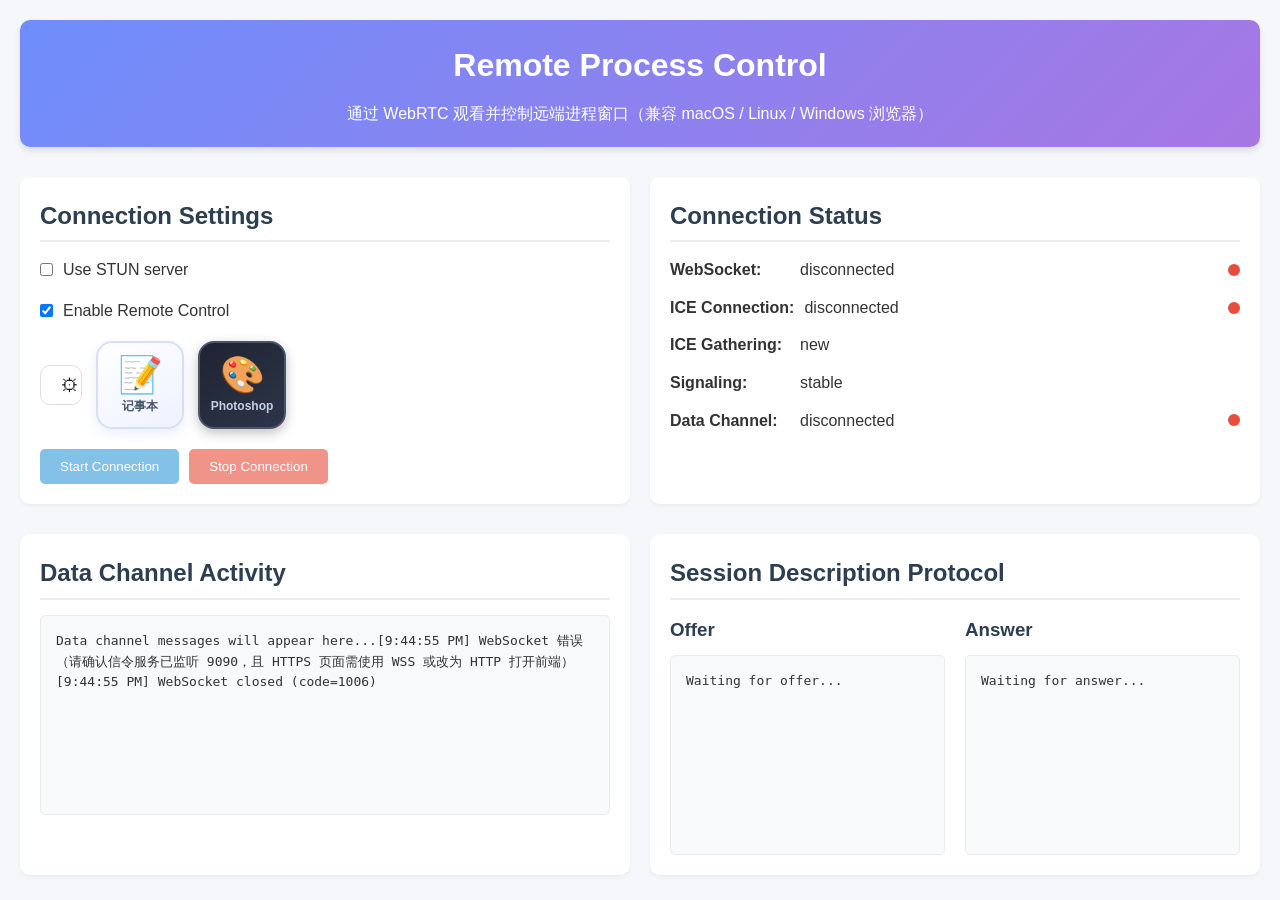
==== frontend/index.html @ 1074e8ba "inition" ====
<!DOCTYPE html>
<html lang="zh-CN">
<head>
    <meta charset="UTF-8">
    <title>Remote Process Control</title>
    <link rel="stylesheet" href="style.css">
	<script src="https://webrtc.github.io/adapter/adapter-latest.js"></script>
</head>
<body>
    <!-- Electron 无边框时左侧窄条可拖动窗口（出画后显示） -->
    <div id="electron-drag-edge" class="electron-drag-edge" aria-hidden="true"></div>
    <div class="container">
        <header>
            <h1>Remote Process Control</h1>
            <p>通过 WebRTC 观看并控制远端进程窗口（兼容 macOS / Linux / Windows 浏览器）</p>
        </header>

        <div class="control-panel">
            <div class="connection-section">
                <h2>Connection Settings</h2>
                <div class="option">
                    <input id="use-stun" type="checkbox"/>
                    <label for="use-stun">Use STUN server</label>
                </div>
                <div class="option">
                    <input id="enable-remote-control" type="checkbox" checked/>
                    <label for="enable-remote-control">Enable Remote Control</label>
                </div>

                <div class="quick-launch-row">
                    <button type="button" id="toggle-exe-details" class="btn-icon" title="展开/收起进程路径与停止策略">⚙</button>
                    <div class="app-launch-tiles">
                        <div id="app-launch-tile-notepad" class="app-launch-tile" role="button" tabindex="0"
                             data-rpc-exe="C:\Windows\System32\notepad.exe"
                             title="双击：使用记事本并进入远程画面（需 WebSocket 已连接）">
                            <span class="tile-icon" aria-hidden="true">📝</span>
                            <span class="tile-label">记事本</span>
                        </div>
                        <div id="app-launch-tile-photoshop" class="app-launch-tile app-launch-tile--photoshop" role="button" tabindex="0"
                             data-rpc-exe="C:\Program Files\Adobe\Adobe Photoshop CC 2019\Photoshop.exe"
                             title="双击：使用 Photoshop 2019 并进入远程画面（远端须已安装该路径）">
                            <span class="tile-icon" aria-hidden="true">🎨</span>
                            <span class="tile-label">Photoshop</span>
                        </div>
                    </div>
                </div>

                <div id="exe-details-panel" class="exe-details-panel" style="display: none;">
                    <div class="option">
                        <label for="exe-path" style="min-width: 120px;">exePath</label>
                        <input id="exe-path" type="text" placeholder="C:\\Windows\\System32\\notepad.exe"/>
                    </div>
                    <div class="option">
                        <label for="stop-policy" style="min-width: 120px;">Stop policy</label>
                        <select id="stop-policy">
                            <option value="close_process" selected>关闭连接并结束进程</option>
                            <option value="keep_process">仅关闭连接，保留进程</option>
                            <option value="auto_close">无人连接 N 秒后自动关闭进程</option>
                        </select>
                    </div>
                    <div class="option" id="idle-seconds-row" style="display:none;">
                        <label for="idle-seconds" style="min-width: 120px;">Idle seconds</label>
                        <input id="idle-seconds" type="text" value="10" placeholder="例如：10"/>
                    </div>
                </div>

                <div class="buttons">
                    <button id="start" class="btn-primary" disabled>Start Connection</button>
                    <button id="stop" class="btn-danger" disabled>Stop Connection</button>
                </div>
            </div>

            <div class="status-section">
                <h2>Connection Status</h2>
                <div class="status-grid">
                    <div class="status-item">
                        <span class="status-label">WebSocket:</span>
                        <span class="status-value" id="websocket-state">Disconnected</span>
                        <span class="status-indicator" id="websocket-indicator"></span>
                    </div>
                    <div class="status-item">
                        <span class="status-label">ICE Connection:</span>
                        <span class="status-value" id="ice-connection-state">disconnected</span>
                        <span class="status-indicator" id="ice-connection-indicator"></span>
                    </div>
                    <div class="status-item">
                        <span class="status-label">ICE Gathering:</span>
                        <span class="status-value" id="ice-gathering-state">new</span>
                    </div>
                    <div class="status-item">
                        <span class="status-label">Signaling:</span>
                        <span class="status-value" id="signaling-state">stable</span>
                    </div>
                    <div class="status-item">
                        <span class="status-label">Data Channel:</span>
                        <span class="status-value" id="data-channel-state">disconnected</span>
                        <span class="status-indicator" id="data-channel-indicator"></span>
                    </div>
                </div>
            </div>
        </div>

        <div class="data-section">
            <div class="data-channel">
                <h2>Data Channel Activity</h2>
                <pre id="data-channel-log">Data channel messages will appear here...</pre>
            </div>

            <div class="sdp-section">
                <h2>Session Description Protocol</h2>
                <div class="sdp-container">
                    <div class="sdp-box">
                        <h3>Offer</h3>
                        <pre id="offer-sdp">Waiting for offer...</pre>
                    </div>
                    <div class="sdp-box">
                        <h3>Answer</h3>
                        <pre id="answer-sdp">Waiting for answer...</pre>
                    </div>
                </div>
            </div>
        </div>
    </div>

    <!-- 应用模式（?rpcWindow=1）：先显示等待文案，出画后由 JS 隐藏 -->
    <div id="rpc-window-wait" class="rpc-window-wait" hidden>
        <p class="rpc-window-wait-title">正在连接远程应用…</p>
        <p class="rpc-window-wait-hint">请确认信令服务已启动，且本机可访问 WebSocket 地址（可用 URL 参数 <code>signaling=</code> 指定）。无视频流或信令断开时窗口将自动关闭；可按 <kbd>Esc</kbd> 退出（Electron）。</p>
    </div>

    <!-- 与 RTCPeerConnection 同文档；画面按远端窗口分辨率居中显示（四周黑边），双击黑边可浏览器全屏 -->
    <div id="video-stage" class="video-stage" hidden>
        <video id="rpc-main-video" muted playsinline autoplay tabindex="0"></video>
        <div class="video-stage-hud" id="video-stage-hud">
            <span id="rpc-video-size">0 x 0</span>
            <span id="rpc-cursor-pos">0, 0</span>
            <span id="rpc-latency-hud" class="rpc-latency-hud" title="端到端与 WebRTC 统计（详见控制台 [latency] 日志）">延时: —</span>
            <span class="video-stage-hint">点击画面后可键盘控制；双击黑边全屏</span>
            <button type="button" id="video-stage-close" class="video-stage-btn">退出画面</button>
        </div>
    </div>

    <!-- 单文件 client.js：支持 file:// 双击打开；Chrome 禁止从 file 加载 ES Module 多文件 -->
    <script src="./client.js" defer></script>
</body>
</html>
---- frontend/style.css ----
* {
    box-sizing: border-box;
    margin: 0;
    padding: 0;
}

body {
    font-family: 'Segoe UI', Tahoma, Geneva, Verdana, sans-serif;
    line-height: 1.6;
    color: #333;
    background-color: #f5f7fa;
    padding: 20px;
}

.container {
    max-width: 1300px;
    margin: 0 auto;
}

header {
    text-align: center;
    margin-bottom: 30px;
    padding: 20px;
    background: linear-gradient(135deg, #6e8efb, #a777e3);
    color: white;
    border-radius: 10px;
    box-shadow: 0 4px 6px rgba(0, 0, 0, 0.1);
}

header h1 {
    margin-bottom: 10px;
}

.control-panel {
    display: flex;
    flex-wrap: wrap;
    gap: 20px;
    margin-bottom: 30px;
}

.connection-section, .status-section {
    flex: 1;
    min-width: 300px;
    padding: 20px;
    background-color: white;
    border-radius: 10px;
    box-shadow: 0 2px 4px rgba(0, 0, 0, 0.05);
}

.connection-section h2, .status-section h2 {
    margin-bottom: 15px;
    color: #2c3e50;
    border-bottom: 2px solid #eee;
    padding-bottom: 5px;
}

.option {
    display: flex;
    align-items: center;
    margin-bottom: 15px;
    gap: 10px;
}

.option input[type="checkbox"] {
    margin-right: 0;
}

.option label {
    font-weight: 500;
}

.option input[type="text"] {
    flex: 1;
    min-width: 200px;
    padding: 8px 10px;
    border: 1px solid #e0e0e0;
    border-radius: 6px;
    outline: none;
}

.option select {
    flex: 1;
    min-width: 200px;
    padding: 8px 10px;
    border: 1px solid #e0e0e0;
    border-radius: 6px;
    outline: none;
    background: #fff;
}

.option select:focus {
    border-color: #6e8efb;
    box-shadow: 0 0 0 3px rgba(110, 142, 251, 0.15);
}

.option input[type="text"]:focus {
    border-color: #6e8efb;
    box-shadow: 0 0 0 3px rgba(110, 142, 251, 0.15);
}

.quick-launch-row {
    display: flex;
    align-items: center;
    gap: 14px;
    margin: 18px 0 12px;
    flex-wrap: wrap;
}

.app-launch-tiles {
    display: flex;
    flex-wrap: wrap;
    align-items: center;
    gap: 14px;
}

.btn-icon {
    width: 40px;
    height: 40px;
    border-radius: 10px;
    border: 1px solid #e0e0e0;
    background: #fff;
    cursor: pointer;
    font-size: 18px;
    line-height: 1;
    transition: background 0.2s, box-shadow 0.2s;
}

.btn-icon:hover {
    background: #f0f4ff;
    box-shadow: 0 2px 8px rgba(110, 142, 251, 0.2);
    transform: none;
}

.app-launch-tile {
    display: flex;
    flex-direction: column;
    align-items: center;
    justify-content: center;
    width: 88px;
    height: 88px;
    border-radius: 16px;
    background: linear-gradient(145deg, #ffffff, #eef2ff);
    border: 2px solid #d8def5;
    cursor: pointer;
    user-select: none;
    transition: transform 0.15s ease, box-shadow 0.15s ease;
    box-shadow: 0 4px 12px rgba(110, 142, 251, 0.15);
}

.app-launch-tile:hover {
    transform: translateY(-2px);
    box-shadow: 0 6px 16px rgba(110, 142, 251, 0.25);
}

.app-launch-tile:active {
    transform: translateY(0);
}

.app-launch-tile .tile-icon {
    font-size: 36px;
    line-height: 1;
    margin-bottom: 6px;
}

.app-launch-tile .tile-label {
    font-size: 12px;
    font-weight: 600;
    color: #4a5568;
    text-align: center;
    line-height: 1.2;
    max-width: 84px;
}

.app-launch-tile--photoshop {
    background: linear-gradient(145deg, #1e2433, #2d3548);
    border-color: #4a5568;
    box-shadow: 0 4px 12px rgba(0, 0, 0, 0.25);
}

.app-launch-tile--photoshop:hover {
    box-shadow: 0 6px 16px rgba(45, 112, 200, 0.35);
}

.app-launch-tile--photoshop .tile-label {
    color: #c5d0e6;
}

.exe-details-panel {
    margin-bottom: 8px;
    padding: 12px;
    background: #f8f9fc;
    border-radius: 10px;
    border: 1px solid #e8ebf2;
}

.buttons {
    display: flex;
    gap: 10px;
    margin-top: 20px;
}

button {
    padding: 10px 20px;
    border: none;
    border-radius: 5px;
    cursor: pointer;
    font-weight: 500;
    transition: all 0.2s ease;
}

button:hover {
    transform: translateY(-2px);
    box-shadow: 0 2px 5px rgba(0, 0, 0, 0.1);
}

button:disabled {
    opacity: 0.6;
    cursor: not-allowed;
    transform: none;
    box-shadow: none;
}

.btn-primary {
    background-color: #3498db;
    color: white;
}

.btn-danger {
    background-color: #e74c3c;
    color: white;
}

.status-grid {
    display: flex;
    flex-direction: column;
    gap: 12px;
}

.status-item {
    display: flex;
    align-items: center;
    gap: 10px;
}

.status-label {
    font-weight: 600;
    min-width: 120px;
}

.status-value {
    flex: 1;
}

.status-indicator {
    width: 12px;
    height: 12px;
    border-radius: 50%;
    background-color: #e74c3c;
}

.status-indicator.active {
    background-color: #2ecc71;
}

.data-section {
    display: flex;
    flex-wrap: wrap;
    gap: 20px;
}

.data-channel, .sdp-section {
    flex: 1;
    min-width: 300px;
    background-color: white;
    padding: 20px;
    border-radius: 10px;
    box-shadow: 0 2px 4px rgba(0, 0, 0, 0.05);
}

.data-channel h2, .sdp-section h2 {
    margin-bottom: 15px;
    color: #2c3e50;
    border-bottom: 2px solid #eee;
    padding-bottom: 5px;
}

#data-channel-log {
    height: 200px;
    overflow: auto;
    background-color: #f8f9fa;
    padding: 15px;
    border-radius: 5px;
    border: 1px solid #e9ecef;
    font-family: 'Consolas', 'Monaco', monospace;
    font-size: 13px;
    white-space: pre-wrap;
}

.sdp-container {
    display: flex;
    flex-wrap: wrap;
    gap: 20px;
}

.sdp-box {
    flex: 1;
    min-width: 250px;
}

.sdp-box h3 {
    margin-bottom: 10px;
    color: #2c3e50;
}

.sdp-box pre {
    height: 200px;
    overflow: auto;
    background-color: #f8f9fa;
    padding: 15px;
    border-radius: 5px;
    border: 1px solid #e9ecef;
    font-family: 'Consolas', 'Monaco', monospace;
    font-size: 13px;
    white-space: pre-wrap;
}

/* 远程画面：同文档内覆盖层；视频按远端分辨率居中显示，四周黑边（尺寸由 JS 按 videoWidth/Height 计算） */
.video-stage {
    position: fixed;
    inset: 0;
    z-index: 2147483646;
    background: #000;
    display: flex;
    flex-direction: column;
    align-items: center;
    justify-content: center;
    padding: 12px 16px;
    box-sizing: border-box;
}

.video-stage[hidden] {
    display: none !important;
}

.video-stage video#rpc-main-video {
    flex: 0 0 auto;
    width: auto;
    height: auto;
    max-width: calc(100vw - 32px);
    max-height: calc(100vh - 120px);
    object-fit: contain;
    cursor: auto;
    background: #000;
    image-rendering: auto;
}

.video-stage:fullscreen video#rpc-main-video,
.video-stage:-webkit-full-screen video#rpc-main-video {
    max-width: 100vw;
    max-height: calc(100vh - 56px);
}

.video-stage-hud {
    flex-shrink: 0;
    display: flex;
    flex-wrap: wrap;
    align-items: center;
    justify-content: center;
    gap: 10px 16px;
    width: auto;
    max-width: calc(100vw - 24px);
    padding: 8px 12px;
    font-size: 12px;
    color: #aaa;
    background: rgba(0, 0, 0, 0.75);
    /* 让点击穿透到底层/舞台，避免挡在视频前的条吃掉鼠标；仅按钮可点 */
    pointer-events: none;
}

.video-stage-hud .rpc-latency-hud {
    font-family: ui-monospace, Consolas, monospace;
    font-size: 11px;
    color: #9cf;
    max-width: min(96vw, 720px);
    white-space: nowrap;
    overflow: hidden;
    text-overflow: ellipsis;
}

.video-stage-hud .video-stage-btn {
    pointer-events: auto;
}

.video-stage:fullscreen .video-stage-hud,
.video-stage:-webkit-full-screen .video-stage-hud {
    position: absolute;
    bottom: 0;
    left: 0;
    right: 0;
    opacity: 0;
    transition: opacity 0.2s ease;
}

.video-stage:fullscreen:hover .video-stage-hud,
.video-stage:-webkit-full-screen:hover .video-stage-hud {
    opacity: 1;
}

.video-stage-hint {
    opacity: 0.85;
}

.video-stage-btn {
    padding: 6px 14px;
    border: none;
    border-radius: 6px;
    background: #3b5bdb;
    color: #fff;
    cursor: pointer;
    font-size: 12px;
}

.video-stage-btn:hover {
    background: #5c7cfa;
}

@media (max-width: 768px) {
    .control-panel, .sdp-container {
        flex-direction: column;
    }
    
}

/* ========== 独立窗口 / 应用模式（?rpcWindow=1 或 Electron 外壳） ========== */
html.rpc-window-mode,
html.rpc-window-mode body {
    margin: 0;
    padding: 0;
    width: 100%;
    height: 100%;
    min-height: 100vh;
    background: #000;
    overflow: hidden;
}

html.rpc-window-mode .container {
    display: none !important;
}

html.rpc-window-mode body {
    padding: 0;
}

.rpc-window-wait {
    position: fixed;
    inset: 0;
    z-index: 2147483647;
    display: flex;
    flex-direction: column;
    align-items: center;
    justify-content: center;
    gap: 12px;
    padding: 24px;
    background: #111;
    color: #ccc;
    text-align: center;
    font-size: 14px;
}

.rpc-window-wait[hidden] {
    display: none !important;
}

.rpc-window-wait-title {
    font-size: 18px;
    color: #fff;
    margin: 0;
}

.rpc-window-wait-hint {
    max-width: 420px;
    margin: 0;
    opacity: 0.85;
    line-height: 1.5;
}

.rpc-window-wait-hint code {
    font-size: 12px;
    color: #9cf;
}

/* 应用模式：整窗仅视频，底部 HUD（含退出）全部隐藏 */
html.rpc-window-mode .video-stage video#rpc-main-video {
    max-width: 100vw;
    max-height: 100vh;
}

html.rpc-window-mode .video-stage-hud {
    display: none !important;
}

/* ========== Electron：紧凑启动（仅记事本磁贴）+ 无边框拖动 ========== */
.electron-drag-edge {
    display: none;
}

html.electron-frameless.electron-video-active .electron-drag-edge {
    display: block;
    position: fixed;
    left: 0;
    top: 0;
    bottom: 0;
    width: 12px;
    z-index: 2147483640;
    -webkit-app-region: drag;
    background: transparent;
}

html.electron-compact-launcher body {
    margin: 0;
    padding: 0;
    background: #1a1a1a;
}

html.electron-compact-launcher .container {
    max-width: none;
    margin: 0;
    padding: 24px;
    min-height: 100vh;
    display: flex;
    align-items: center;
    justify-content: center;
    box-sizing: border-box;
    -webkit-app-region: drag;
}

html.electron-compact-launcher .container > header,
html.electron-compact-launcher .status-section,
html.electron-compact-launcher .data-section,
html.electron-compact-launcher .connection-section > h2,
html.electron-compact-launcher .connection-section > .option,
html.electron-compact-launcher .exe-details-panel,
html.electron-compact-launcher .buttons {
    display: none !important;
}

html.electron-compact-launcher #toggle-exe-details {
    display: none !important;
}

html.electron-compact-launcher .quick-launch-row {
    justify-content: center;
}

html.electron-compact-launcher .control-panel {
    margin: 0;
    width: 100%;
    max-width: 420px;
    justify-content: center;
}

html.electron-compact-launcher .connection-section {
    background: transparent;
    box-shadow: none;
    padding: 24px;
}

html.electron-compact-launcher .app-launch-tile,
html.electron-compact-launcher .btn-icon {
    -webkit-app-region: no-drag;
}
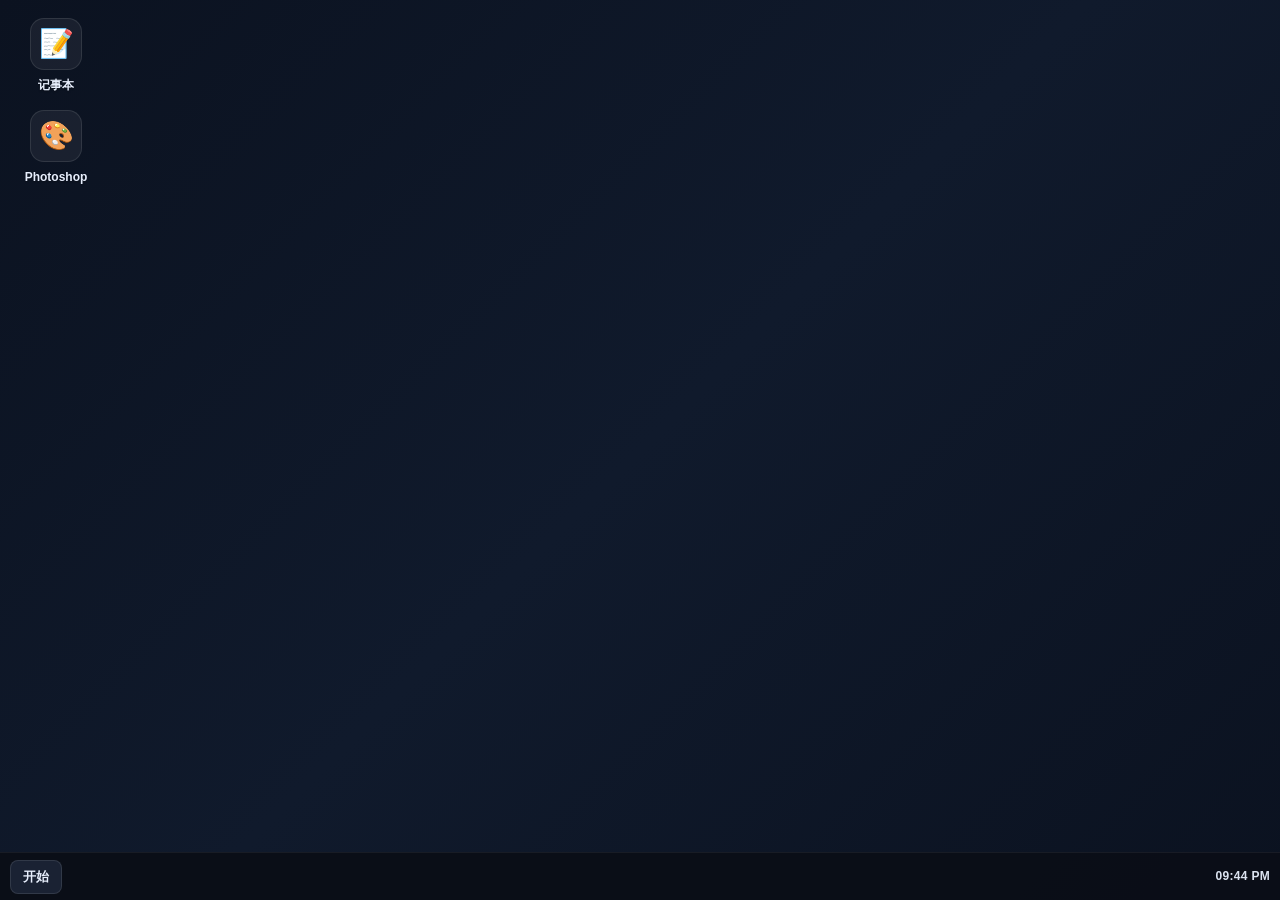
==== commit 07500a09: "整理相关代码，删除冗余 整理相关代码，删除冗余" ====
--- a/frontend/index.html
+++ b/frontend/index.html
@@ -4,7 +4,7 @@
     <meta charset="UTF-8">
     <title>Remote Process Control</title>
     <link rel="stylesheet" href="style.css">
-	<script src="https://webrtc.github.io/adapter/adapter-latest.js"></script>
+    <!-- adapter.js 外链在部分网络环境会失败（ERR_EMPTY_RESPONSE），先禁用以避免影响主流程 -->
 </head>
 <body>
     <!-- Electron 无边框时左侧窄条可拖动窗口（出画后显示） -->
@@ -96,6 +96,10 @@
                         <span class="status-value" id="data-channel-state">disconnected</span>
                         <span class="status-indicator" id="data-channel-indicator"></span>
                     </div>
+                    <div class="status-item">
+                        <span class="status-label">Capture Health:</span>
+                        <span class="status-value" id="capture-health-state">waiting...</span>
+                    </div>
                 </div>
             </div>
         </div>
@@ -140,7 +144,13 @@
         </div>
     </div>
 
-    <!-- 单文件 client.js：支持 file:// 双击打开；Chrome 禁止从 file 加载 ES Module 多文件 -->
+    <!-- Desktop Container：使用普通 script，支持 file:// -->
+    <script src="./desktopMode.js" defer></script>
+    <!-- client.js：支持 file:// 双击打开 -->
     <script src="./client.js" defer></script>
+    <!-- 拆分后的三层入口（pass-through，会从 client.js 的内部导出绑定） -->
+    <script src="./uiLayer.js" defer></script>
+    <script src="./webrtcLayer.js" defer></script>
+    <script src="./signalingLayer.js" defer></script>
 </body>
 </html>
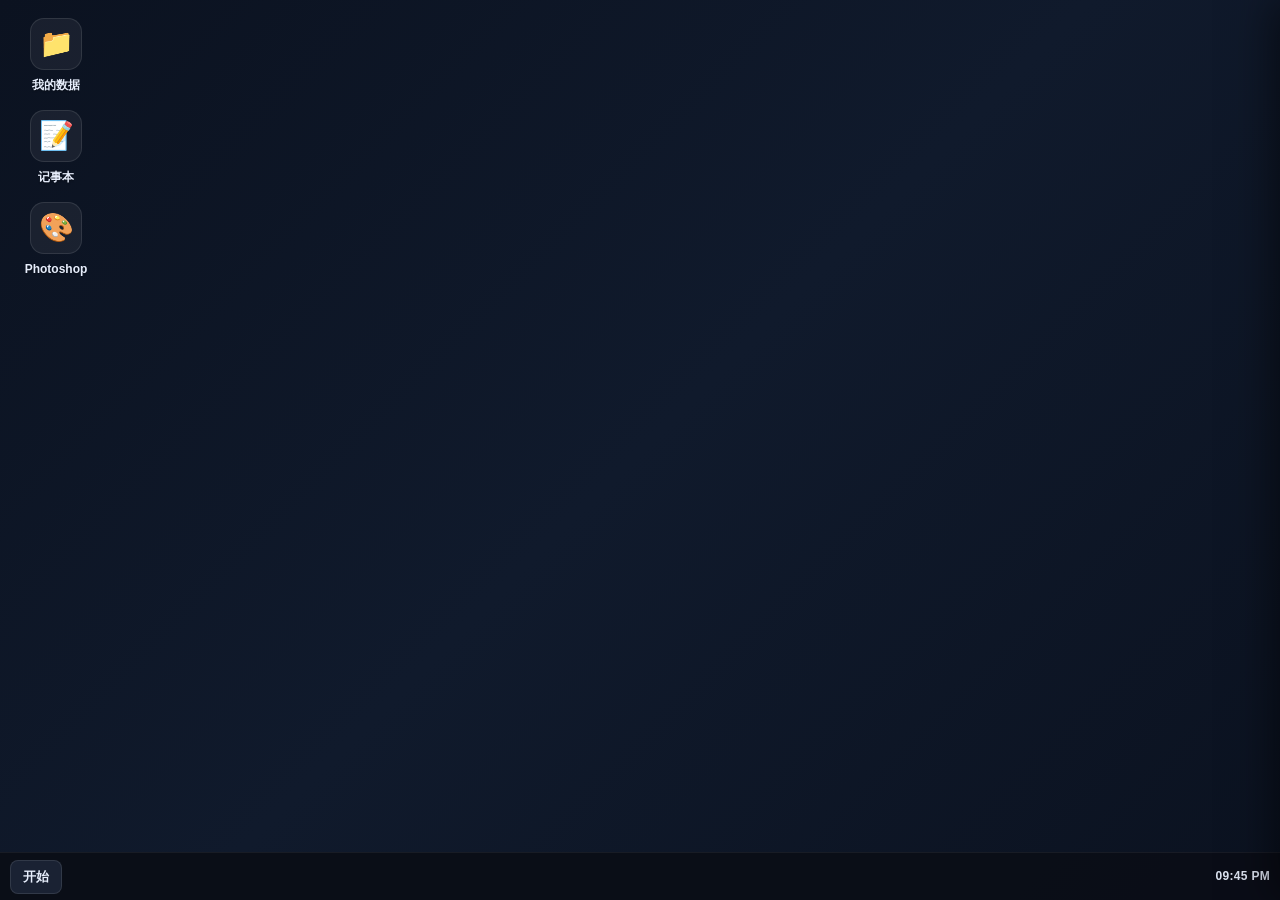
==== commit c281d177: "整理 后面版本基于此版本" ====
--- a/frontend/index.html
+++ b/frontend/index.html
@@ -129,7 +129,7 @@
     <!-- 应用模式（?rpcWindow=1）：先显示等待文案，出画后由 JS 隐藏 -->
     <div id="rpc-window-wait" class="rpc-window-wait" hidden>
         <p class="rpc-window-wait-title">正在连接远程应用…</p>
-        <p class="rpc-window-wait-hint">请确认信令服务已启动，且本机可访问 WebSocket 地址（可用 URL 参数 <code>signaling=</code> 指定）。无视频流或信令断开时窗口将自动关闭；可按 <kbd>Esc</kbd> 退出（Electron）。</p>
+        <p class="rpc-window-wait-hint">请确认信令服务已启动；用 <code>http(s)</code> 打开页面时会再读取 <code>signaling_config.json</code> 覆盖 <code>signaling_config.js</code>；<code>file://</code> 仅支持编辑 <code>signaling_config.js</code>。也可用 <code>?signaling=</code> 覆盖。无视频流或信令断开时窗口将自动关闭；可按 <kbd>Esc</kbd> 退出（Electron）。</p>
     </div>
 
     <!-- 与 RTCPeerConnection 同文档；画面按远端窗口分辨率居中显示（四周黑边），双击黑边可浏览器全屏 -->
@@ -144,11 +144,17 @@
         </div>
     </div>
 
+    <!-- 信令配置：signaling_config.js 须先于 rpc_config.js（file:// 禁止读 JSON） -->
+    <script src="./signaling_config.js"></script>
+    <script src="./rpc_config.js"></script>
+    <script src="./rpc_random_id.js"></script>
+    <!-- 桌面：启动进程管理（须先于 desktopMode） -->
+    <script src="./desktop_process_manager.js" defer></script>
     <!-- Desktop Container：使用普通 script，支持 file:// -->
     <script src="./desktopMode.js" defer></script>
-    <!-- client.js：支持 file:// 双击打开 -->
+    <!-- client.js：须在 ui/webrtc/signaling 之后执行 -->
     <script src="./client.js" defer></script>
-    <!-- 拆分后的三层入口（pass-through，会从 client.js 的内部导出绑定） -->
+    <!-- UI / WebRTC / 信令（须在 client 之前加载完毕，由 DOMContentLoaded 后启动） -->
     <script src="./uiLayer.js" defer></script>
     <script src="./webrtcLayer.js" defer></script>
     <script src="./signalingLayer.js" defer></script>
--- a/frontend/style.css
+++ b/frontend/style.css
@@ -491,12 +491,23 @@
 
 /* 应用模式：整窗仅视频，底部 HUD（含退出）全部隐藏 */
 html.rpc-window-mode .video-stage video#rpc-main-video {
-    max-width: 100vw;
-    max-height: 100vh;
+    width: 100%;
+    height: 100%;
+    max-width: none;
+    max-height: none;
+    object-fit: contain;
+    background: #000;
 }
 
 html.rpc-window-mode .video-stage-hud {
     display: none !important;
+}
+
+html.rpc-window-mode .video-stage {
+    padding: 0;
+    align-items: stretch;
+    justify-content: center;
+    background: #000;
 }
 
 /* ========== Electron：紧凑启动（仅记事本磁贴）+ 无边框拖动 ========== */
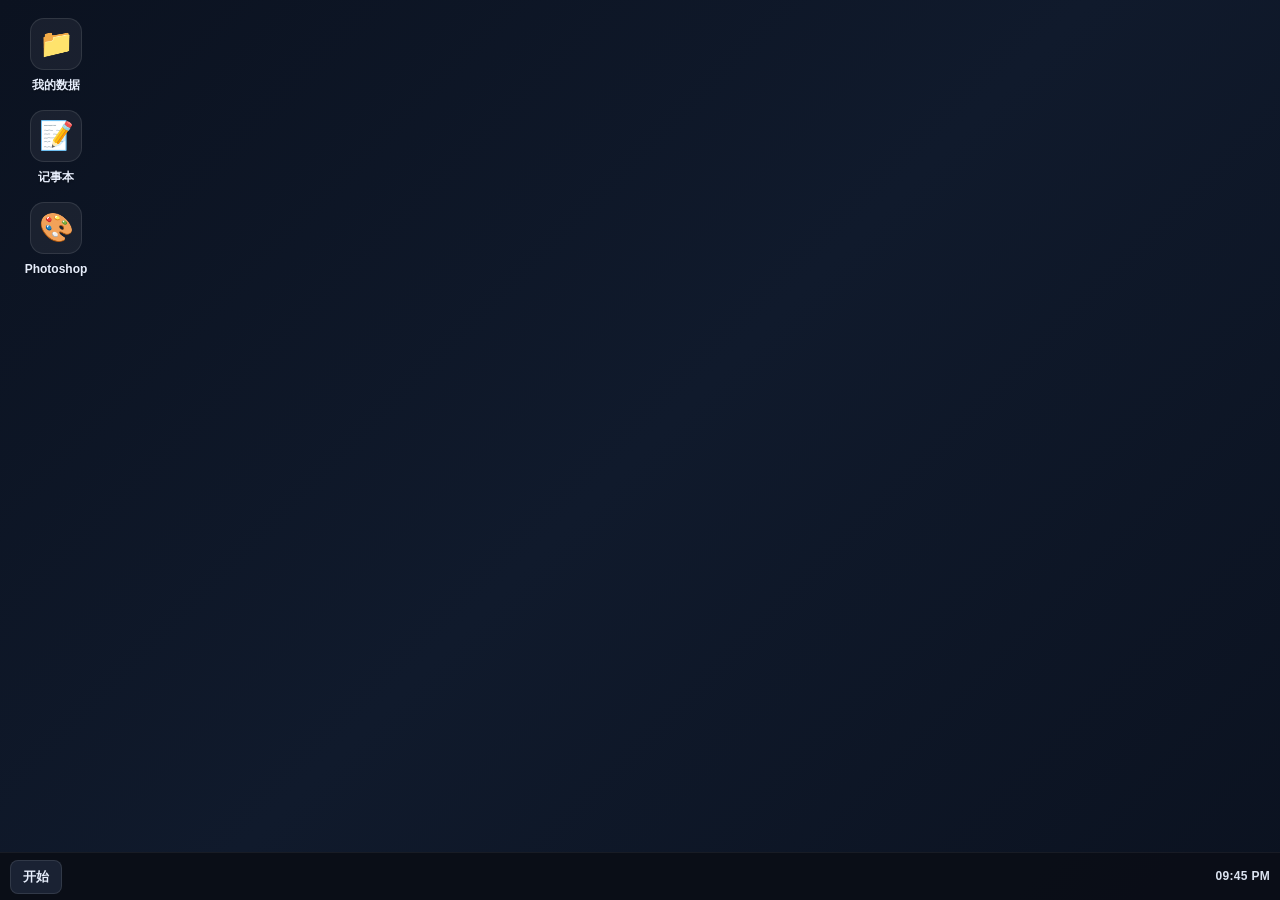
==== commit c23fcd68: "Revert "整理" This reverts commit c281d177f408b9bf5986913f6bb9da32bbc9d463." ====
--- a/frontend/index.html
+++ b/frontend/index.html
@@ -129,7 +129,7 @@
     <!-- 应用模式（?rpcWindow=1）：先显示等待文案，出画后由 JS 隐藏 -->
     <div id="rpc-window-wait" class="rpc-window-wait" hidden>
         <p class="rpc-window-wait-title">正在连接远程应用…</p>
-        <p class="rpc-window-wait-hint">请确认信令服务已启动；用 <code>http(s)</code> 打开页面时会再读取 <code>signaling_config.json</code> 覆盖 <code>signaling_config.js</code>；<code>file://</code> 仅支持编辑 <code>signaling_config.js</code>。也可用 <code>?signaling=</code> 覆盖。无视频流或信令断开时窗口将自动关闭；可按 <kbd>Esc</kbd> 退出（Electron）。</p>
+        <p class="rpc-window-wait-hint">请确认信令服务已启动，且本机可访问 WebSocket 地址（可用 URL 参数 <code>signaling=</code> 指定）。无视频流或信令断开时窗口将自动关闭；可按 <kbd>Esc</kbd> 退出（Electron）。</p>
     </div>
 
     <!-- 与 RTCPeerConnection 同文档；画面按远端窗口分辨率居中显示（四周黑边），双击黑边可浏览器全屏 -->
@@ -144,17 +144,11 @@
         </div>
     </div>
 
-    <!-- 信令配置：signaling_config.js 须先于 rpc_config.js（file:// 禁止读 JSON） -->
-    <script src="./signaling_config.js"></script>
-    <script src="./rpc_config.js"></script>
-    <script src="./rpc_random_id.js"></script>
-    <!-- 桌面：启动进程管理（须先于 desktopMode） -->
-    <script src="./desktop_process_manager.js" defer></script>
     <!-- Desktop Container：使用普通 script，支持 file:// -->
     <script src="./desktopMode.js" defer></script>
-    <!-- client.js：须在 ui/webrtc/signaling 之后执行 -->
+    <!-- client.js：支持 file:// 双击打开 -->
     <script src="./client.js" defer></script>
-    <!-- UI / WebRTC / 信令（须在 client 之前加载完毕，由 DOMContentLoaded 后启动） -->
+    <!-- 拆分后的三层入口（pass-through，会从 client.js 的内部导出绑定） -->
     <script src="./uiLayer.js" defer></script>
     <script src="./webrtcLayer.js" defer></script>
     <script src="./signalingLayer.js" defer></script>
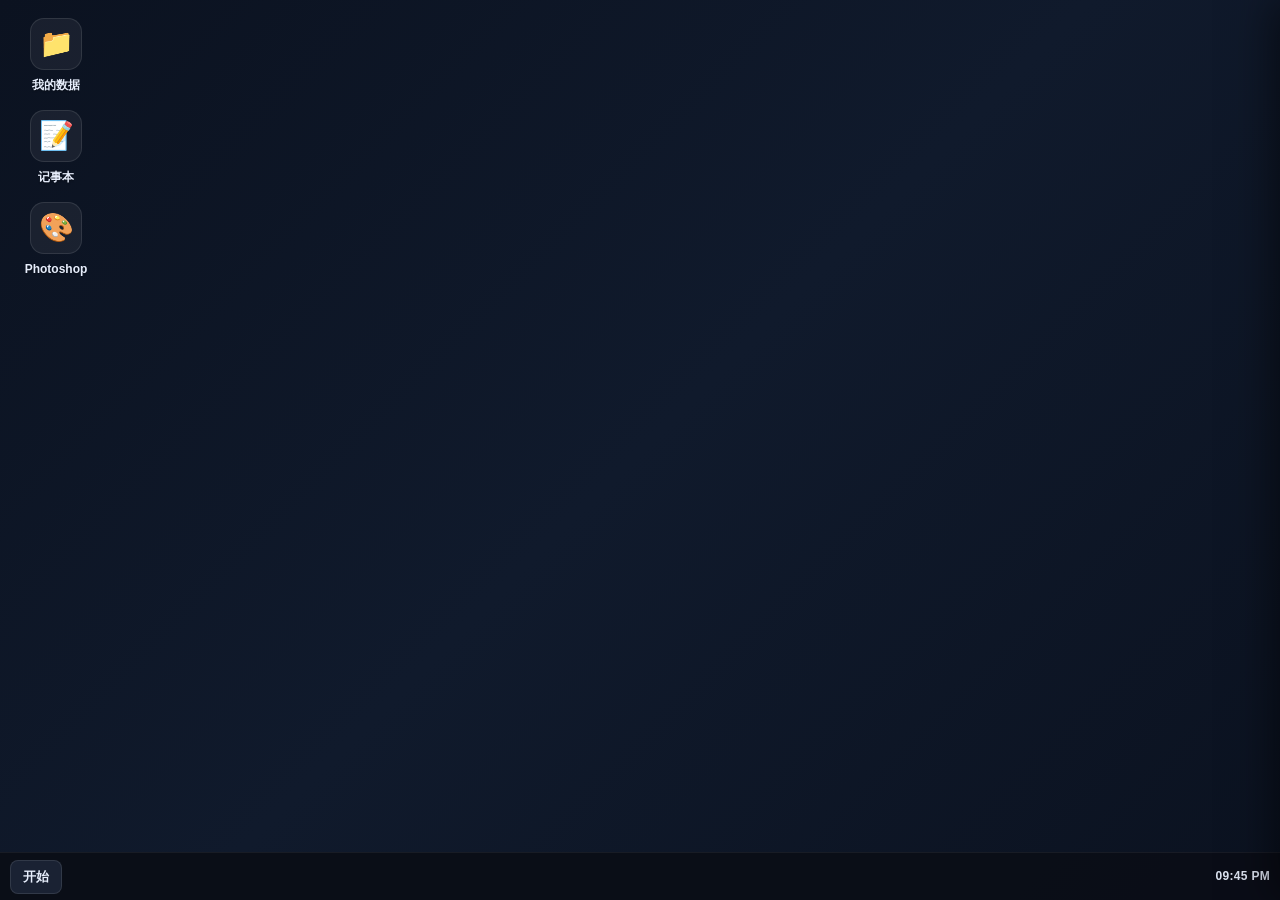
==== commit 5ba642e0: "Reapply "整理" This reverts commit c23fcd686b209b1884d07c20382aef5d05400939." ====
--- a/frontend/index.html
+++ b/frontend/index.html
@@ -129,7 +129,7 @@
     <!-- 应用模式（?rpcWindow=1）：先显示等待文案，出画后由 JS 隐藏 -->
     <div id="rpc-window-wait" class="rpc-window-wait" hidden>
         <p class="rpc-window-wait-title">正在连接远程应用…</p>
-        <p class="rpc-window-wait-hint">请确认信令服务已启动，且本机可访问 WebSocket 地址（可用 URL 参数 <code>signaling=</code> 指定）。无视频流或信令断开时窗口将自动关闭；可按 <kbd>Esc</kbd> 退出（Electron）。</p>
+        <p class="rpc-window-wait-hint">请确认信令服务已启动；用 <code>http(s)</code> 打开页面时会再读取 <code>signaling_config.json</code> 覆盖 <code>signaling_config.js</code>；<code>file://</code> 仅支持编辑 <code>signaling_config.js</code>。也可用 <code>?signaling=</code> 覆盖。无视频流或信令断开时窗口将自动关闭；可按 <kbd>Esc</kbd> 退出（Electron）。</p>
     </div>
 
     <!-- 与 RTCPeerConnection 同文档；画面按远端窗口分辨率居中显示（四周黑边），双击黑边可浏览器全屏 -->
@@ -144,11 +144,17 @@
         </div>
     </div>
 
+    <!-- 信令配置：signaling_config.js 须先于 rpc_config.js（file:// 禁止读 JSON） -->
+    <script src="./signaling_config.js"></script>
+    <script src="./rpc_config.js"></script>
+    <script src="./rpc_random_id.js"></script>
+    <!-- 桌面：启动进程管理（须先于 desktopMode） -->
+    <script src="./desktop_process_manager.js" defer></script>
     <!-- Desktop Container：使用普通 script，支持 file:// -->
     <script src="./desktopMode.js" defer></script>
-    <!-- client.js：支持 file:// 双击打开 -->
+    <!-- client.js：须在 ui/webrtc/signaling 之后执行 -->
     <script src="./client.js" defer></script>
-    <!-- 拆分后的三层入口（pass-through，会从 client.js 的内部导出绑定） -->
+    <!-- UI / WebRTC / 信令（须在 client 之前加载完毕，由 DOMContentLoaded 后启动） -->
     <script src="./uiLayer.js" defer></script>
     <script src="./webrtcLayer.js" defer></script>
     <script src="./signalingLayer.js" defer></script>
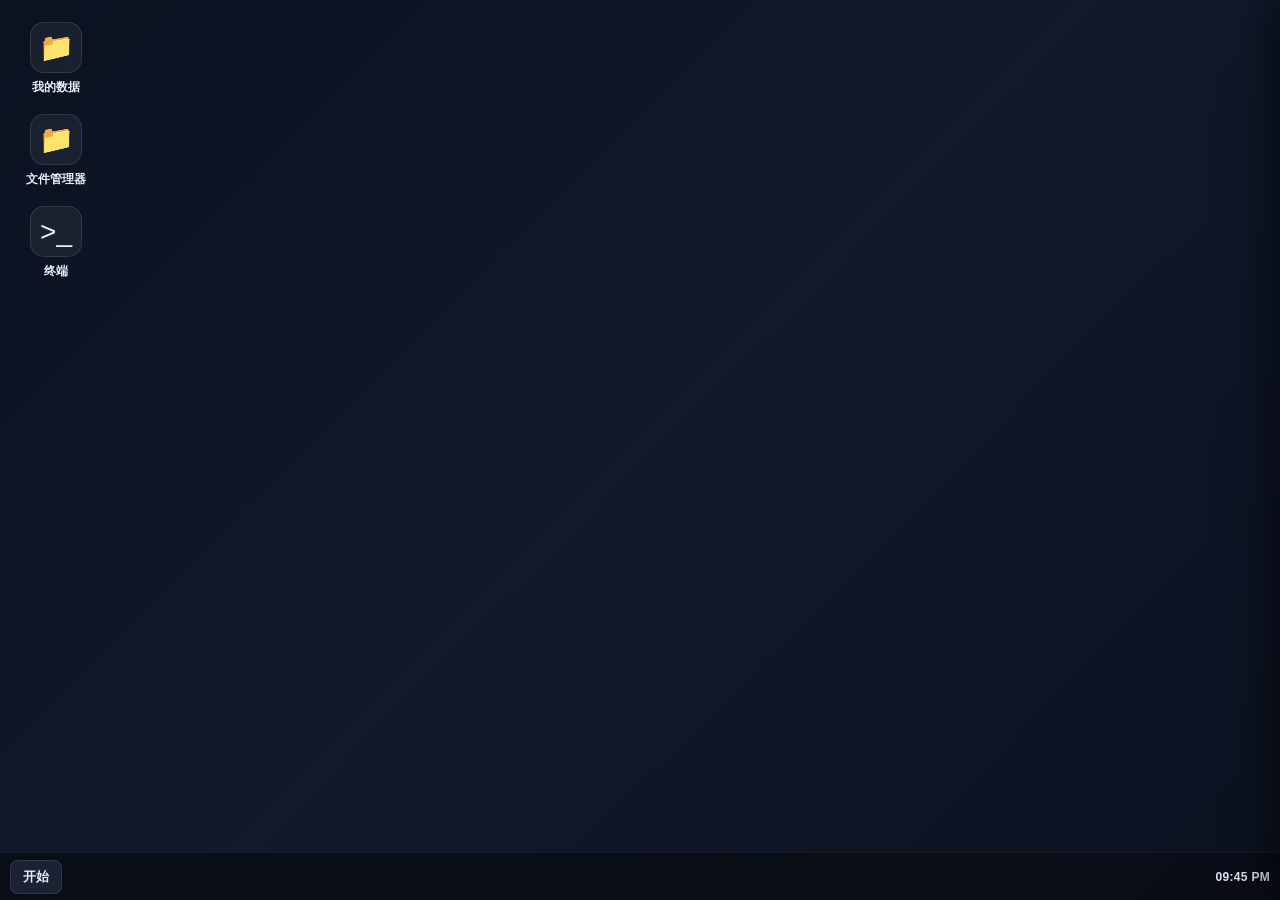
==== commit fed5d596: "前端添加工作节点名称 1、前端添加工作节点名称 2、删除”经典页面“冗余代码" ====
--- a/frontend/index.html
+++ b/frontend/index.html
@@ -9,122 +9,7 @@
 <body>
     <!-- Electron 无边框时左侧窄条可拖动窗口（出画后显示） -->
     <div id="electron-drag-edge" class="electron-drag-edge" aria-hidden="true"></div>
-    <div class="container">
-        <header>
-            <h1>Remote Process Control</h1>
-            <p>通过 WebRTC 观看并控制远端进程窗口（兼容 macOS / Linux / Windows 浏览器）</p>
-        </header>
-
-        <div class="control-panel">
-            <div class="connection-section">
-                <h2>Connection Settings</h2>
-                <div class="option">
-                    <input id="use-stun" type="checkbox"/>
-                    <label for="use-stun">Use STUN server</label>
-                </div>
-                <div class="option">
-                    <input id="enable-remote-control" type="checkbox" checked/>
-                    <label for="enable-remote-control">Enable Remote Control</label>
-                </div>
-
-                <div class="quick-launch-row">
-                    <button type="button" id="toggle-exe-details" class="btn-icon" title="展开/收起进程路径与停止策略">⚙</button>
-                    <div class="app-launch-tiles">
-                        <div id="app-launch-tile-notepad" class="app-launch-tile" role="button" tabindex="0"
-                             data-rpc-exe="C:\Windows\System32\notepad.exe"
-                             title="双击：使用记事本并进入远程画面（需 WebSocket 已连接）">
-                            <span class="tile-icon" aria-hidden="true">📝</span>
-                            <span class="tile-label">记事本</span>
-                        </div>
-                        <div id="app-launch-tile-photoshop" class="app-launch-tile app-launch-tile--photoshop" role="button" tabindex="0"
-                             data-rpc-exe="C:\Program Files\Adobe\Adobe Photoshop CC 2019\Photoshop.exe"
-                             title="双击：使用 Photoshop 2019 并进入远程画面（远端须已安装该路径）">
-                            <span class="tile-icon" aria-hidden="true">🎨</span>
-                            <span class="tile-label">Photoshop</span>
-                        </div>
-                    </div>
-                </div>
-
-                <div id="exe-details-panel" class="exe-details-panel" style="display: none;">
-                    <div class="option">
-                        <label for="exe-path" style="min-width: 120px;">exePath</label>
-                        <input id="exe-path" type="text" placeholder="C:\\Windows\\System32\\notepad.exe"/>
-                    </div>
-                    <div class="option">
-                        <label for="stop-policy" style="min-width: 120px;">Stop policy</label>
-                        <select id="stop-policy">
-                            <option value="close_process" selected>关闭连接并结束进程</option>
-                            <option value="keep_process">仅关闭连接，保留进程</option>
-                            <option value="auto_close">无人连接 N 秒后自动关闭进程</option>
-                        </select>
-                    </div>
-                    <div class="option" id="idle-seconds-row" style="display:none;">
-                        <label for="idle-seconds" style="min-width: 120px;">Idle seconds</label>
-                        <input id="idle-seconds" type="text" value="10" placeholder="例如：10"/>
-                    </div>
-                </div>
-
-                <div class="buttons">
-                    <button id="start" class="btn-primary" disabled>Start Connection</button>
-                    <button id="stop" class="btn-danger" disabled>Stop Connection</button>
-                </div>
-            </div>
-
-            <div class="status-section">
-                <h2>Connection Status</h2>
-                <div class="status-grid">
-                    <div class="status-item">
-                        <span class="status-label">WebSocket:</span>
-                        <span class="status-value" id="websocket-state">Disconnected</span>
-                        <span class="status-indicator" id="websocket-indicator"></span>
-                    </div>
-                    <div class="status-item">
-                        <span class="status-label">ICE Connection:</span>
-                        <span class="status-value" id="ice-connection-state">disconnected</span>
-                        <span class="status-indicator" id="ice-connection-indicator"></span>
-                    </div>
-                    <div class="status-item">
-                        <span class="status-label">ICE Gathering:</span>
-                        <span class="status-value" id="ice-gathering-state">new</span>
-                    </div>
-                    <div class="status-item">
-                        <span class="status-label">Signaling:</span>
-                        <span class="status-value" id="signaling-state">stable</span>
-                    </div>
-                    <div class="status-item">
-                        <span class="status-label">Data Channel:</span>
-                        <span class="status-value" id="data-channel-state">disconnected</span>
-                        <span class="status-indicator" id="data-channel-indicator"></span>
-                    </div>
-                    <div class="status-item">
-                        <span class="status-label">Capture Health:</span>
-                        <span class="status-value" id="capture-health-state">waiting...</span>
-                    </div>
-                </div>
-            </div>
-        </div>
-
-        <div class="data-section">
-            <div class="data-channel">
-                <h2>Data Channel Activity</h2>
-                <pre id="data-channel-log">Data channel messages will appear here...</pre>
-            </div>
-
-            <div class="sdp-section">
-                <h2>Session Description Protocol</h2>
-                <div class="sdp-container">
-                    <div class="sdp-box">
-                        <h3>Offer</h3>
-                        <pre id="offer-sdp">Waiting for offer...</pre>
-                    </div>
-                    <div class="sdp-box">
-                        <h3>Answer</h3>
-                        <pre id="answer-sdp">Waiting for answer...</pre>
-                    </div>
-                </div>
-            </div>
-        </div>
-    </div>
+    <!-- 经典单页 UI 已移除：入口页仅承载桌面容器 / rpcWindow 视频舞台等必要节点 -->
 
     <!-- 应用模式（?rpcWindow=1）：先显示等待文案，出画后由 JS 隐藏 -->
     <div id="rpc-window-wait" class="rpc-window-wait" hidden>
@@ -152,11 +37,11 @@
     <script src="./desktop_process_manager.js" defer></script>
     <!-- Desktop Container：使用普通 script，支持 file:// -->
     <script src="./desktopMode.js" defer></script>
-    <!-- client.js：须在 ui/webrtc/signaling 之后执行 -->
-    <script src="./client.js" defer></script>
     <!-- UI / WebRTC / 信令（须在 client 之前加载完毕，由 DOMContentLoaded 后启动） -->
     <script src="./uiLayer.js" defer></script>
     <script src="./webrtcLayer.js" defer></script>
     <script src="./signalingLayer.js" defer></script>
+    <!-- client.js：依赖 ui/webrtc/signaling 已挂载到 window -->
+    <script src="./client.js" defer></script>
 </body>
 </html>
--- a/frontend/style.css
+++ b/frontend/style.css
@@ -4,325 +4,19 @@
     padding: 0;
 }
 
+html, body {
+    width: 100%;
+    height: 100%;
+}
+
 body {
     font-family: 'Segoe UI', Tahoma, Geneva, Verdana, sans-serif;
-    line-height: 1.6;
-    color: #333;
-    background-color: #f5f7fa;
-    padding: 20px;
-}
-
-.container {
-    max-width: 1300px;
-    margin: 0 auto;
-}
-
-header {
-    text-align: center;
-    margin-bottom: 30px;
-    padding: 20px;
-    background: linear-gradient(135deg, #6e8efb, #a777e3);
-    color: white;
-    border-radius: 10px;
-    box-shadow: 0 4px 6px rgba(0, 0, 0, 0.1);
-}
-
-header h1 {
-    margin-bottom: 10px;
-}
-
-.control-panel {
-    display: flex;
-    flex-wrap: wrap;
-    gap: 20px;
-    margin-bottom: 30px;
-}
-
-.connection-section, .status-section {
-    flex: 1;
-    min-width: 300px;
-    padding: 20px;
-    background-color: white;
-    border-radius: 10px;
-    box-shadow: 0 2px 4px rgba(0, 0, 0, 0.05);
-}
-
-.connection-section h2, .status-section h2 {
-    margin-bottom: 15px;
-    color: #2c3e50;
-    border-bottom: 2px solid #eee;
-    padding-bottom: 5px;
-}
-
-.option {
-    display: flex;
-    align-items: center;
-    margin-bottom: 15px;
-    gap: 10px;
-}
-
-.option input[type="checkbox"] {
-    margin-right: 0;
-}
-
-.option label {
-    font-weight: 500;
-}
-
-.option input[type="text"] {
-    flex: 1;
-    min-width: 200px;
-    padding: 8px 10px;
-    border: 1px solid #e0e0e0;
-    border-radius: 6px;
-    outline: none;
-}
-
-.option select {
-    flex: 1;
-    min-width: 200px;
-    padding: 8px 10px;
-    border: 1px solid #e0e0e0;
-    border-radius: 6px;
-    outline: none;
-    background: #fff;
-}
-
-.option select:focus {
-    border-color: #6e8efb;
-    box-shadow: 0 0 0 3px rgba(110, 142, 251, 0.15);
-}
-
-.option input[type="text"]:focus {
-    border-color: #6e8efb;
-    box-shadow: 0 0 0 3px rgba(110, 142, 251, 0.15);
-}
-
-.quick-launch-row {
-    display: flex;
-    align-items: center;
-    gap: 14px;
-    margin: 18px 0 12px;
-    flex-wrap: wrap;
-}
-
-.app-launch-tiles {
-    display: flex;
-    flex-wrap: wrap;
-    align-items: center;
-    gap: 14px;
-}
-
-.btn-icon {
-    width: 40px;
-    height: 40px;
-    border-radius: 10px;
-    border: 1px solid #e0e0e0;
-    background: #fff;
-    cursor: pointer;
-    font-size: 18px;
-    line-height: 1;
-    transition: background 0.2s, box-shadow 0.2s;
-}
-
-.btn-icon:hover {
-    background: #f0f4ff;
-    box-shadow: 0 2px 8px rgba(110, 142, 251, 0.2);
-    transform: none;
-}
-
-.app-launch-tile {
-    display: flex;
-    flex-direction: column;
-    align-items: center;
-    justify-content: center;
-    width: 88px;
-    height: 88px;
-    border-radius: 16px;
-    background: linear-gradient(145deg, #ffffff, #eef2ff);
-    border: 2px solid #d8def5;
-    cursor: pointer;
-    user-select: none;
-    transition: transform 0.15s ease, box-shadow 0.15s ease;
-    box-shadow: 0 4px 12px rgba(110, 142, 251, 0.15);
-}
-
-.app-launch-tile:hover {
-    transform: translateY(-2px);
-    box-shadow: 0 6px 16px rgba(110, 142, 251, 0.25);
-}
-
-.app-launch-tile:active {
-    transform: translateY(0);
-}
-
-.app-launch-tile .tile-icon {
-    font-size: 36px;
-    line-height: 1;
-    margin-bottom: 6px;
-}
-
-.app-launch-tile .tile-label {
-    font-size: 12px;
-    font-weight: 600;
-    color: #4a5568;
-    text-align: center;
-    line-height: 1.2;
-    max-width: 84px;
-}
-
-.app-launch-tile--photoshop {
-    background: linear-gradient(145deg, #1e2433, #2d3548);
-    border-color: #4a5568;
-    box-shadow: 0 4px 12px rgba(0, 0, 0, 0.25);
-}
-
-.app-launch-tile--photoshop:hover {
-    box-shadow: 0 6px 16px rgba(45, 112, 200, 0.35);
-}
-
-.app-launch-tile--photoshop .tile-label {
-    color: #c5d0e6;
-}
-
-.exe-details-panel {
-    margin-bottom: 8px;
-    padding: 12px;
-    background: #f8f9fc;
-    border-radius: 10px;
-    border: 1px solid #e8ebf2;
-}
-
-.buttons {
-    display: flex;
-    gap: 10px;
-    margin-top: 20px;
-}
-
-button {
-    padding: 10px 20px;
-    border: none;
-    border-radius: 5px;
-    cursor: pointer;
-    font-weight: 500;
-    transition: all 0.2s ease;
-}
-
-button:hover {
-    transform: translateY(-2px);
-    box-shadow: 0 2px 5px rgba(0, 0, 0, 0.1);
-}
-
-button:disabled {
-    opacity: 0.6;
-    cursor: not-allowed;
-    transform: none;
-    box-shadow: none;
-}
-
-.btn-primary {
-    background-color: #3498db;
-    color: white;
-}
-
-.btn-danger {
-    background-color: #e74c3c;
-    color: white;
-}
-
-.status-grid {
-    display: flex;
-    flex-direction: column;
-    gap: 12px;
-}
-
-.status-item {
-    display: flex;
-    align-items: center;
-    gap: 10px;
-}
-
-.status-label {
-    font-weight: 600;
-    min-width: 120px;
-}
-
-.status-value {
-    flex: 1;
-}
-
-.status-indicator {
-    width: 12px;
-    height: 12px;
-    border-radius: 50%;
-    background-color: #e74c3c;
-}
-
-.status-indicator.active {
-    background-color: #2ecc71;
-}
-
-.data-section {
-    display: flex;
-    flex-wrap: wrap;
-    gap: 20px;
-}
-
-.data-channel, .sdp-section {
-    flex: 1;
-    min-width: 300px;
-    background-color: white;
-    padding: 20px;
-    border-radius: 10px;
-    box-shadow: 0 2px 4px rgba(0, 0, 0, 0.05);
-}
-
-.data-channel h2, .sdp-section h2 {
-    margin-bottom: 15px;
-    color: #2c3e50;
-    border-bottom: 2px solid #eee;
-    padding-bottom: 5px;
-}
-
-#data-channel-log {
-    height: 200px;
-    overflow: auto;
-    background-color: #f8f9fa;
-    padding: 15px;
-    border-radius: 5px;
-    border: 1px solid #e9ecef;
-    font-family: 'Consolas', 'Monaco', monospace;
-    font-size: 13px;
-    white-space: pre-wrap;
-}
-
-.sdp-container {
-    display: flex;
-    flex-wrap: wrap;
-    gap: 20px;
-}
-
-.sdp-box {
-    flex: 1;
-    min-width: 250px;
-}
-
-.sdp-box h3 {
-    margin-bottom: 10px;
-    color: #2c3e50;
-}
-
-.sdp-box pre {
-    height: 200px;
-    overflow: auto;
-    background-color: #f8f9fa;
-    padding: 15px;
-    border-radius: 5px;
-    border: 1px solid #e9ecef;
-    font-family: 'Consolas', 'Monaco', monospace;
-    font-size: 13px;
-    white-space: pre-wrap;
-}
+    background: #0b1220;
+    color: #e8eefc;
+    overflow: hidden;
+}
+
+/* 经典单页 UI 已移除（仅保留桌面容器、rpcWindow 视频舞台、进程管理面板样式） */
 
 /* 远程画面：同文档内覆盖层；视频按远端分辨率居中显示，四周黑边（尺寸由 JS 按 videoWidth/Height 计算） */
 .video-stage {
@@ -406,6 +100,324 @@
     opacity: 1;
 }
 
+/* ========== 桌面图标 hover（容器模式） ========== */
+html.rpc-desktop-mode .desktop-icon {
+    border-radius: 10px;
+    padding: 4px 2px 2px;
+    transition: background 0.15s ease, transform 0.12s ease;
+}
+
+html.rpc-desktop-mode .desktop-icon:hover {
+    background: rgba(255, 255, 255, 0.08);
+}
+
+html.rpc-desktop-mode .desktop-icon:active {
+    transform: scale(0.98);
+}
+
+/* ========== 系统设置 → 进程管理（右侧滑出面板） ========== */
+.rpc-dpm-overlay {
+    position: fixed;
+    inset: 0;
+    z-index: 6000;
+    background: rgba(0, 0, 0, 0.45);
+    opacity: 0;
+    display: none;
+    transition: opacity 0.2s ease;
+}
+
+.rpc-dpm-overlay.rpc-dpm-overlay--visible {
+    display: block;
+    opacity: 1;
+}
+
+.rpc-dpm-panel {
+    position: fixed;
+    top: 0;
+    right: 0;
+    width: min(420px, 100vw);
+    height: 100%;
+    z-index: 6001;
+    background: rgba(16, 24, 40, 0.96);
+    border-left: 1px solid rgba(255, 255, 255, 0.10);
+    box-shadow: -10px 0 40px rgba(0, 0, 0, 0.55);
+    transform: translateX(100%);
+    transition: transform 0.25s ease;
+    display: flex;
+    flex-direction: column;
+    backdrop-filter: blur(10px);
+}
+
+.rpc-dpm-panel.rpc-dpm-panel--open {
+    transform: translateX(0);
+}
+
+.rpc-dpm-panel.rpc-dpm-panel--editing .rpc-dpm-toolbar,
+.rpc-dpm-panel.rpc-dpm-panel--editing .rpc-dpm-list-wrap {
+    display: none;
+}
+
+.rpc-dpm-panel.rpc-dpm-panel--editing .rpc-dpm-form-wrap {
+    display: block;
+    flex: 1;
+    overflow: auto;
+}
+
+.rpc-dpm-header {
+    display: flex;
+    align-items: center;
+    justify-content: space-between;
+    padding: 14px 16px;
+    border-bottom: 1px solid rgba(255, 255, 255, 0.10);
+}
+
+.rpc-dpm-header-text {
+    min-width: 0;
+}
+
+.rpc-dpm-breadcrumb {
+    font-size: 11px;
+    color: rgba(231, 238, 252, 0.60);
+    letter-spacing: 0.06em;
+}
+
+.rpc-dpm-title {
+    margin-top: 2px;
+    font-size: 15px;
+    font-weight: 800;
+    color: #e7eefc;
+}
+
+.rpc-dpm-close {
+    width: 34px;
+    height: 34px;
+    border-radius: 10px;
+    border: 1px solid rgba(255, 255, 255, 0.14);
+    background: rgba(26, 34, 51, 0.7);
+    color: #e7eefc;
+    cursor: pointer;
+    font-size: 16px;
+    line-height: 1;
+}
+
+.rpc-dpm-close:hover {
+    filter: brightness(1.08);
+}
+
+.rpc-dpm-toolbar {
+    padding: 12px 16px;
+    display: flex;
+    gap: 10px;
+    align-items: center;
+}
+
+.rpc-dpm-list-wrap {
+    flex: 1;
+    overflow: auto;
+    padding: 0 16px 14px;
+}
+
+.rpc-dpm-empty {
+    padding: 18px 10px;
+    text-align: center;
+    color: rgba(231, 238, 252, 0.55);
+    font-size: 13px;
+}
+
+.rpc-dpm-table {
+    width: 100%;
+    border-collapse: collapse;
+    font-size: 12px;
+}
+
+.rpc-dpm-table th {
+    text-align: left;
+    font-size: 11px;
+    color: rgba(231, 238, 252, 0.62);
+    padding: 10px 8px;
+    border-bottom: 1px solid rgba(255, 255, 255, 0.10);
+    font-weight: 700;
+}
+
+.rpc-dpm-table td {
+    padding: 10px 8px;
+    border-bottom: 1px solid rgba(255, 255, 255, 0.06);
+    vertical-align: middle;
+    color: rgba(231, 238, 252, 0.92);
+}
+
+.rpc-dpm-table tr:hover td {
+    background: rgba(255, 255, 255, 0.03);
+}
+
+.rpc-dpm-table-icon {
+    width: 34px;
+    height: 34px;
+    border-radius: 10px;
+    border: 1px solid rgba(255, 255, 255, 0.10);
+    background: rgba(0, 0, 0, 0.18);
+    display: flex;
+    align-items: center;
+    justify-content: center;
+    overflow: hidden;
+    font-size: 18px;
+}
+
+.rpc-dpm-table-icon img {
+    width: 100%;
+    height: 100%;
+    object-fit: cover;
+}
+
+.rpc-dpm-td-ellipsis {
+    max-width: 0;
+    white-space: nowrap;
+    overflow: hidden;
+    text-overflow: ellipsis;
+}
+
+.rpc-dpm-td-actions {
+    display: flex;
+    gap: 8px;
+    justify-content: flex-end;
+}
+
+.rpc-dpm-inline-btn {
+    padding: 6px 10px;
+    font-size: 11px;
+    border-radius: 10px;
+    border: 1px solid rgba(255, 255, 255, 0.14);
+    background: rgba(26, 34, 51, 0.65);
+    color: #dbe7ff;
+    cursor: pointer;
+    white-space: nowrap;
+}
+
+.rpc-dpm-inline-btn:hover {
+    filter: brightness(1.08);
+}
+
+.rpc-dpm-inline-btn--danger {
+    border-color: rgba(255, 80, 80, 0.35);
+    background: rgba(60, 20, 20, 0.75);
+    color: #ffd6d6;
+}
+
+.rpc-dpm-form-wrap {
+    border-top: 1px solid rgba(255, 255, 255, 0.10);
+    padding: 12px 16px 16px;
+    display: none;
+    background: rgba(0, 0, 0, 0.16);
+}
+
+.rpc-dpm-form-wrap.rpc-dpm-form-wrap--open {
+    display: block;
+}
+
+.rpc-dpm-label {
+    margin: 10px 0 6px;
+    font-size: 11px;
+    color: rgba(231, 238, 252, 0.68);
+    font-weight: 700;
+}
+
+.rpc-dpm-input {
+    width: 100%;
+    padding: 9px 10px;
+    border-radius: 10px;
+    border: 1px solid rgba(255, 255, 255, 0.12);
+    background: rgba(13, 20, 36, 0.85);
+    color: #e7eefc;
+    outline: none;
+    font-size: 13px;
+}
+
+.rpc-dpm-input:focus {
+    border-color: rgba(79, 140, 255, 0.7);
+    box-shadow: 0 0 0 3px rgba(79, 140, 255, 0.15);
+}
+
+.rpc-dpm-presets {
+    display: flex;
+    flex-wrap: wrap;
+    gap: 6px;
+}
+
+.rpc-dpm-preset-btn {
+    width: 34px;
+    height: 34px;
+    border-radius: 10px;
+    border: 1px solid rgba(255, 255, 255, 0.12);
+    background: rgba(26, 34, 51, 0.65);
+    color: #e7eefc;
+    cursor: pointer;
+    font-size: 15px;
+}
+
+.rpc-dpm-preset-btn:hover {
+    filter: brightness(1.08);
+}
+
+.rpc-dpm-icon-preview {
+    width: 56px;
+    height: 56px;
+    border-radius: 14px;
+    border: 1px solid rgba(255, 255, 255, 0.10);
+    background: rgba(0, 0, 0, 0.18);
+    display: flex;
+    align-items: center;
+    justify-content: center;
+    overflow: hidden;
+    font-size: 26px;
+    margin-top: 8px;
+}
+
+.rpc-dpm-icon-preview img {
+    width: 100%;
+    height: 100%;
+    object-fit: cover;
+}
+
+.rpc-dpm-error {
+    min-height: 18px;
+    margin-top: 10px;
+    font-size: 12px;
+    color: #ff9b9b;
+}
+
+.rpc-dpm-form-actions {
+    margin-top: 12px;
+    display: flex;
+    gap: 10px;
+}
+
+.rpc-dpm-panel.rpc-dpm-panel--editing .rpc-dpm-form-actions {
+    position: sticky;
+    bottom: 0;
+    padding: 12px 0 0;
+    background: linear-gradient(180deg, rgba(16,24,40,0) 0%, rgba(16,24,40,0.96) 45%);
+}
+
+.rpc-dpm-btn {
+    padding: 8px 14px;
+    border-radius: 12px;
+    border: 1px solid rgba(255, 255, 255, 0.14);
+    background: rgba(26, 34, 51, 0.65);
+    color: #e7eefc;
+    cursor: pointer;
+    font-weight: 700;
+    font-size: 12px;
+}
+
+.rpc-dpm-btn--primary {
+    border-color: rgba(79, 140, 255, 0.55);
+    background: rgba(79, 140, 255, 0.26);
+}
+
+.rpc-dpm-btn--ghost {
+    background: transparent;
+}
+
 .video-stage-hint {
     opacity: 0.85;
 }
@@ -424,12 +436,7 @@
     background: #5c7cfa;
 }
 
-@media (max-width: 768px) {
-    .control-panel, .sdp-container {
-        flex-direction: column;
-    }
-    
-}
+@media (max-width: 768px) {}
 
 /* ========== 独立窗口 / 应用模式（?rpcWindow=1 或 Electron 外壳） ========== */
 html.rpc-window-mode,
@@ -441,10 +448,6 @@
     min-height: 100vh;
     background: #000;
     overflow: hidden;
-}
-
-html.rpc-window-mode .container {
-    display: none !important;
 }
 
 html.rpc-window-mode body {
@@ -527,57 +530,3 @@
     background: transparent;
 }
 
-html.electron-compact-launcher body {
-    margin: 0;
-    padding: 0;
-    background: #1a1a1a;
-}
-
-html.electron-compact-launcher .container {
-    max-width: none;
-    margin: 0;
-    padding: 24px;
-    min-height: 100vh;
-    display: flex;
-    align-items: center;
-    justify-content: center;
-    box-sizing: border-box;
-    -webkit-app-region: drag;
-}
-
-html.electron-compact-launcher .container > header,
-html.electron-compact-launcher .status-section,
-html.electron-compact-launcher .data-section,
-html.electron-compact-launcher .connection-section > h2,
-html.electron-compact-launcher .connection-section > .option,
-html.electron-compact-launcher .exe-details-panel,
-html.electron-compact-launcher .buttons {
-    display: none !important;
-}
-
-html.electron-compact-launcher #toggle-exe-details {
-    display: none !important;
-}
-
-html.electron-compact-launcher .quick-launch-row {
-    justify-content: center;
-}
-
-html.electron-compact-launcher .control-panel {
-    margin: 0;
-    width: 100%;
-    max-width: 420px;
-    justify-content: center;
-}
-
-html.electron-compact-launcher .connection-section {
-    background: transparent;
-    box-shadow: none;
-    padding: 24px;
-}
-
-html.electron-compact-launcher .app-launch-tile,
-html.electron-compact-launcher .btn-icon {
-    -webkit-app-region: no-drag;
-}
-
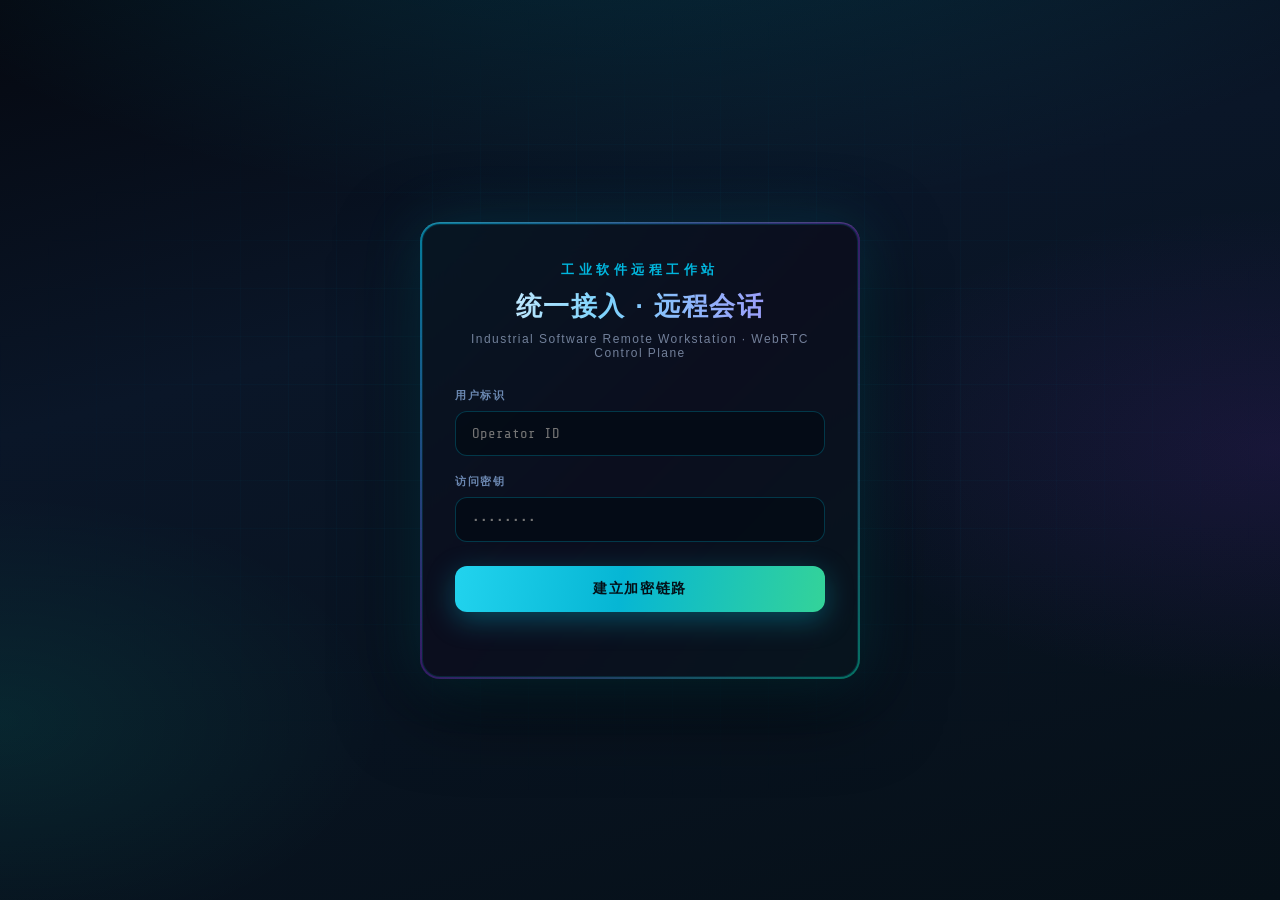
==== commit de792700: "添加新功能 1、权健 2、统计 3、优化通信协议" ====
--- a/frontend/index.html
+++ b/frontend/index.html
@@ -2,8 +2,10 @@
 <html lang="zh-CN">
 <head>
     <meta charset="UTF-8">
-    <title>Remote Process Control</title>
+    <title>工业软件远程工作站</title>
     <link rel="stylesheet" href="style.css">
+    <link rel="stylesheet" href="auth_portal.css">
+    <link rel="stylesheet" href="admin_console.css">
     <!-- adapter.js 外链在部分网络环境会失败（ERR_EMPTY_RESPONSE），先禁用以避免影响主流程 -->
 </head>
 <body>
@@ -32,9 +34,14 @@
     <!-- 信令配置：signaling_config.js 须先于 rpc_config.js（file:// 禁止读 JSON） -->
     <script src="./signaling_config.js"></script>
     <script src="./rpc_config.js"></script>
+    <script src="./receiver_probe.js"></script>
     <script src="./rpc_random_id.js"></script>
+    <script src="./rpc_md5.js"></script>
+    <script src="./auth_signaling.js"></script>
+    <script src="./auth_portal.js"></script>
     <!-- 桌面：启动进程管理（须先于 desktopMode） -->
     <script src="./desktop_process_manager.js" defer></script>
+    <script src="./admin_console.js" defer></script>
     <!-- Desktop Container：使用普通 script，支持 file:// -->
     <script src="./desktopMode.js" defer></script>
     <!-- UI / WebRTC / 信令（须在 client 之前加载完毕，由 DOMContentLoaded 后启动） -->
--- a/frontend/auth_portal.css
+++ b/frontend/auth_portal.css
@@ -0,0 +1,218 @@
+/* 科技感登录门户 — 与桌面深色主题统一，增强霓虹与网格 */
+
+@import url('https://fonts.googleapis.com/css2?family=Orbitron:wght@500;700&family=Share+Tech+Mono&display=swap');
+
+#rpc-auth-root {
+    position: fixed;
+    inset: 0;
+    z-index: 100000;
+    display: flex;
+    align-items: center;
+    justify-content: center;
+    padding: 24px;
+    background:
+        radial-gradient(ellipse 120% 80% at 50% -20%, rgba(0, 212, 255, 0.18), transparent 55%),
+        radial-gradient(ellipse 80% 60% at 100% 50%, rgba(138, 43, 226, 0.12), transparent 45%),
+        radial-gradient(ellipse 60% 50% at 0% 80%, rgba(0, 255, 200, 0.08), transparent 50%),
+        linear-gradient(165deg, #050810 0%, #0a1628 35%, #061018 100%);
+    overflow: auto;
+}
+
+#rpc-auth-root::before {
+    content: '';
+    position: absolute;
+    inset: 0;
+    background-image:
+        linear-gradient(rgba(0, 212, 255, 0.04) 1px, transparent 1px),
+        linear-gradient(90deg, rgba(0, 212, 255, 0.04) 1px, transparent 1px);
+    background-size: 48px 48px;
+    pointer-events: none;
+    mask-image: radial-gradient(ellipse 70% 60% at 50% 45%, black 20%, transparent 75%);
+}
+
+#rpc-auth-root.rpc-auth-root--hidden {
+    display: none !important;
+}
+
+.rpc-auth-panel {
+    position: relative;
+    width: min(440px, 100%);
+    padding: 2px;
+    border-radius: 20px;
+    background: linear-gradient(135deg, rgba(0, 212, 255, 0.55), rgba(138, 43, 226, 0.35), rgba(0, 255, 200, 0.4));
+    box-shadow:
+        0 0 60px rgba(0, 212, 255, 0.15),
+        0 24px 80px rgba(0, 0, 0, 0.65),
+        inset 0 1px 0 rgba(255, 255, 255, 0.12);
+    animation: rpc-auth-glow 8s ease-in-out infinite alternate;
+}
+
+@keyframes rpc-auth-glow {
+    0% {
+        filter: hue-rotate(0deg);
+    }
+    100% {
+        filter: hue-rotate(18deg);
+    }
+}
+
+.rpc-auth-panel-inner {
+    border-radius: 18px;
+    background: rgba(8, 14, 24, 0.92);
+    backdrop-filter: blur(16px);
+    padding: 36px 32px 28px;
+    border: 1px solid rgba(0, 212, 255, 0.12);
+}
+
+.rpc-auth-brand {
+    text-align: center;
+    margin-bottom: 28px;
+}
+
+.rpc-auth-brand-mark {
+    font-family: 'Orbitron', ui-sans-serif, system-ui, sans-serif;
+    font-weight: 700;
+    font-size: 13px;
+    letter-spacing: 0.35em;
+    color: rgba(0, 212, 255, 0.85);
+    text-transform: uppercase;
+}
+
+.rpc-auth-brand-title {
+    margin-top: 10px;
+    font-family: 'Orbitron', sans-serif;
+    font-weight: 700;
+    font-size: 26px;
+    letter-spacing: 0.06em;
+    background: linear-gradient(90deg, #e8f4ff, #7dd3fc 40%, #a78bfa);
+    -webkit-background-clip: text;
+    background-clip: text;
+    color: transparent;
+}
+
+.rpc-auth-brand-sub {
+    margin-top: 8px;
+    font-size: 12px;
+    color: rgba(200, 220, 255, 0.55);
+    letter-spacing: 0.12em;
+}
+
+.rpc-auth-field {
+    margin-bottom: 18px;
+}
+
+.rpc-auth-field label {
+    display: block;
+    font-size: 11px;
+    font-weight: 700;
+    letter-spacing: 0.14em;
+    text-transform: uppercase;
+    color: rgba(160, 200, 255, 0.65);
+    margin-bottom: 8px;
+}
+
+.rpc-auth-field input {
+    width: 100%;
+    padding: 14px 16px;
+    border-radius: 12px;
+    border: 1px solid rgba(0, 212, 255, 0.22);
+    background: rgba(4, 12, 22, 0.85);
+    color: #e8f0ff;
+    font-family: 'Share Tech Mono', ui-monospace, monospace;
+    font-size: 14px;
+    outline: none;
+    transition: border-color 0.2s, box-shadow 0.2s;
+}
+
+.rpc-auth-field input:focus {
+    border-color: rgba(0, 212, 255, 0.55);
+    box-shadow: 0 0 0 3px rgba(0, 212, 255, 0.12);
+}
+
+.rpc-auth-actions {
+    display: flex;
+    flex-direction: column;
+    gap: 12px;
+    margin-top: 24px;
+}
+
+.rpc-auth-btn-primary {
+    padding: 14px 20px;
+    border: none;
+    border-radius: 12px;
+    cursor: pointer;
+    font-weight: 700;
+    font-size: 14px;
+    letter-spacing: 0.12em;
+    text-transform: uppercase;
+    color: #041018;
+    background: linear-gradient(100deg, #22d3ee, #06b6d4 45%, #34d399);
+    box-shadow: 0 8px 28px rgba(6, 182, 212, 0.35);
+    transition: transform 0.15s, box-shadow 0.15s;
+}
+
+.rpc-auth-btn-primary:hover {
+    transform: translateY(-1px);
+    box-shadow: 0 12px 36px rgba(6, 182, 212, 0.45);
+}
+
+.rpc-auth-btn-primary:active {
+    transform: translateY(0);
+}
+
+.rpc-auth-btn-ghost {
+    padding: 10px;
+    border: 1px solid rgba(255, 255, 255, 0.12);
+    border-radius: 10px;
+    background: transparent;
+    color: rgba(200, 215, 240, 0.75);
+    cursor: pointer;
+    font-size: 12px;
+    letter-spacing: 0.06em;
+}
+
+.rpc-auth-btn-ghost:hover {
+    border-color: rgba(0, 212, 255, 0.35);
+    color: #a5f3fc;
+}
+
+.rpc-auth-status {
+    min-height: 22px;
+    margin-top: 14px;
+    font-size: 12px;
+    font-family: 'Share Tech Mono', monospace;
+    color: #fda4af;
+    text-align: center;
+}
+
+.rpc-auth-status.rpc-auth-status--ok {
+    color: #6ee7b7;
+}
+
+.rpc-auth-footer-hint {
+    margin-top: 22px;
+    padding-top: 18px;
+    border-top: 1px solid rgba(255, 255, 255, 0.06);
+    font-size: 11px;
+    line-height: 1.6;
+    color: rgba(180, 200, 230, 0.45);
+    text-align: center;
+}
+
+/* 任务栏用户徽标（桌面模式） */
+.rpc-auth-user-pill {
+    flex: 0 0 auto;
+    max-width: 200px;
+    padding: 6px 12px;
+    margin-right: 8px;
+    border-radius: 999px;
+    font-size: 11px;
+    font-weight: 700;
+    letter-spacing: 0.04em;
+    color: rgba(200, 230, 255, 0.95);
+    background: linear-gradient(120deg, rgba(0, 212, 255, 0.15), rgba(139, 92, 246, 0.12));
+    border: 1px solid rgba(0, 212, 255, 0.22);
+    white-space: nowrap;
+    overflow: hidden;
+    text-overflow: ellipsis;
+}
--- a/frontend/admin_console.css
+++ b/frontend/admin_console.css
@@ -0,0 +1,802 @@
+/* 工业软件远程工作站 — 管理员管控台 */
+
+@import url('https://fonts.googleapis.com/css2?family=DM+Sans:ital,opsz,wght@0,9..40,500;0,9..40,600;0,9..40,700;1,9..40,500&family=JetBrains+Mono:wght@500&display=swap');
+
+#rpc-admin-overlay {
+    position: fixed;
+    inset: 0;
+    z-index: 120000;
+    display: flex;
+    align-items: center;
+    justify-content: center;
+    padding: 8px;
+    background: rgba(2, 6, 14, 0.78);
+    backdrop-filter: blur(10px);
+    -webkit-backdrop-filter: blur(10px);
+    box-sizing: border-box;
+}
+
+#rpc-admin-overlay[hidden] {
+    display: none !important;
+}
+
+#rpc-admin-overlay section.rpc-admin-page[hidden] {
+    display: none !important;
+}
+
+.rpc-admin-frame {
+    position: relative;
+    width: calc(100vw - 16px);
+    max-width: 1920px;
+    height: calc(100vh - 16px);
+    max-height: calc(100vh - 16px);
+    display: flex;
+    flex-direction: column;
+    border-radius: 18px;
+    overflow: hidden;
+    background: linear-gradient(165deg, #0c1220 0%, #080d18 50%, #060a12 100%);
+    border: 1px solid rgba(90, 140, 200, 0.18);
+    box-shadow: 0 24px 80px rgba(0, 0, 0, 0.55);
+    font-family:
+        'DM Sans',
+        system-ui,
+        -apple-system,
+        'Segoe UI',
+        sans-serif;
+}
+
+.rpc-admin-frame::before {
+    content: '';
+    position: absolute;
+    inset: 0;
+    pointer-events: none;
+    opacity: 0.35;
+    background: radial-gradient(ellipse 70% 45% at 10% 0%, rgba(60, 120, 200, 0.12), transparent 55%);
+}
+
+.rpc-admin-head {
+    position: relative;
+    display: flex;
+    align-items: center;
+    gap: 12px;
+    padding: 14px 20px;
+    flex-shrink: 0;
+    border-bottom: 1px solid rgba(255, 255, 255, 0.06);
+    background: rgba(0, 0, 0, 0.2);
+}
+
+.rpc-admin-head-brand {
+    display: flex;
+    flex-direction: column;
+    gap: 2px;
+}
+
+.rpc-admin-head-title {
+    font-weight: 700;
+    font-size: 16px;
+    letter-spacing: 0.02em;
+    color: #f0f6ff;
+}
+
+.rpc-admin-head-spacer {
+    flex: 1;
+}
+
+.rpc-admin-icon-btn {
+    border: 1px solid rgba(255, 255, 255, 0.15);
+    background: rgba(255, 255, 255, 0.06);
+    color: #cfe8ff;
+    width: 34px;
+    height: 34px;
+    border-radius: 10px;
+    cursor: pointer;
+    font-size: 18px;
+    line-height: 1;
+}
+
+.rpc-admin-icon-btn:hover {
+    background: rgba(255, 80, 80, 0.25);
+    border-color: rgba(255, 120, 120, 0.4);
+    color: #fff;
+}
+
+.rpc-admin-body {
+    position: relative;
+    flex: 1;
+    min-height: 0;
+    display: flex;
+    flex-direction: row;
+    align-items: stretch;
+    overflow: hidden;
+}
+
+.rpc-admin-sidebar {
+    width: 200px;
+    flex-shrink: 0;
+    padding: 16px 12px;
+    border-right: 1px solid rgba(255, 255, 255, 0.06);
+    background: rgba(0, 0, 0, 0.25);
+    display: flex;
+    flex-direction: column;
+}
+
+.rpc-admin-nav {
+    display: flex;
+    flex-direction: column;
+    gap: 6px;
+}
+
+.rpc-admin-nav-item {
+    display: flex;
+    align-items: center;
+    gap: 10px;
+    width: 100%;
+    text-align: left;
+    padding: 11px 12px;
+    border-radius: 10px;
+    border: 1px solid transparent;
+    background: transparent;
+    color: rgba(210, 222, 245, 0.88);
+    cursor: pointer;
+    font: inherit;
+    transition:
+        background 0.15s ease,
+        border-color 0.15s ease;
+}
+
+.rpc-admin-nav-item:hover {
+    background: rgba(255, 255, 255, 0.05);
+}
+
+.rpc-admin-nav-item.rpc-admin-nav-item--active {
+    border-color: rgba(100, 160, 255, 0.35);
+    background: rgba(60, 120, 220, 0.16);
+    color: #fff;
+}
+
+.rpc-admin-nav-ic {
+    flex-shrink: 0;
+    width: 22px;
+    text-align: center;
+    font-size: 13px;
+    opacity: 0.65;
+}
+
+.rpc-admin-nav-item--active .rpc-admin-nav-ic {
+    opacity: 0.95;
+}
+
+.rpc-admin-nav-txt {
+    font-size: 14px;
+    font-weight: 600;
+    letter-spacing: 0.01em;
+}
+
+/* 右侧：当前选中页面独占主区域 */
+.rpc-admin-main {
+    flex: 1;
+    min-width: 0;
+    min-height: 0;
+    display: flex;
+    flex-direction: column;
+    overflow: hidden;
+}
+
+.rpc-admin-main-inner {
+    flex: 1;
+    min-height: 0;
+    display: flex;
+    flex-direction: column;
+    padding: 16px 24px 20px;
+    overflow: hidden;
+}
+
+.rpc-admin-meta {
+    font-size: 12px;
+    color: rgba(170, 195, 225, 0.85);
+    min-height: 0;
+    margin-bottom: 10px;
+    padding: 6px 10px;
+    border-radius: 8px;
+    background: rgba(0, 20, 40, 0.35);
+    border: 1px solid rgba(255, 255, 255, 0.06);
+}
+
+.rpc-admin-meta #rpc-admin-dir-status.rpc-admin-status--ok {
+    color: #7dffb3;
+}
+
+.rpc-admin-panel-wrap {
+    flex: 1;
+    min-height: 0;
+    display: flex;
+    flex-direction: column;
+    position: relative;
+}
+
+.rpc-admin-page:not([hidden]) {
+    flex: 1;
+    min-height: 0;
+    display: flex;
+    flex-direction: column;
+    gap: 18px;
+    overflow-x: hidden;
+    overflow-y: auto;
+    padding-right: 6px;
+}
+
+.rpc-admin-panel {
+    display: flex;
+    flex-direction: column;
+    gap: 16px;
+}
+
+.rpc-admin-page-hero {
+    display: flex;
+    align-items: flex-end;
+    justify-content: space-between;
+    gap: 16px;
+    flex-wrap: wrap;
+    padding-bottom: 14px;
+    margin-bottom: 4px;
+    border-bottom: 1px solid rgba(255, 255, 255, 0.06);
+}
+
+.rpc-admin-page-hero-text {
+    min-width: 0;
+}
+
+.rpc-admin-page-hero-actions {
+    display: flex;
+    align-items: center;
+    gap: 12px;
+    flex-shrink: 0;
+}
+
+.rpc-admin-inline-status {
+    font-size: 12px;
+    color: rgba(160, 185, 215, 0.75);
+    white-space: nowrap;
+}
+
+.rpc-admin-inline-status.rpc-admin-status--ok {
+    color: rgba(120, 220, 170, 0.95);
+}
+
+.rpc-admin-page-title {
+    margin: 0;
+    font-size: 20px;
+    font-weight: 700;
+    letter-spacing: -0.02em;
+    color: #f4f8ff;
+}
+
+.rpc-admin-page-lead {
+    margin: 4px 0 0;
+    font-size: 13px;
+    line-height: 1.45;
+    color: rgba(150, 175, 210, 0.7);
+    max-width: 48ch;
+}
+
+.rpc-admin-card {
+    border-radius: 12px;
+    padding: 14px 16px;
+    background: rgba(255, 255, 255, 0.03);
+    border: 1px solid rgba(255, 255, 255, 0.06);
+}
+
+.rpc-admin-card--form {
+    margin-bottom: 8px;
+}
+
+.rpc-admin-stats-split {
+    display: grid;
+    grid-template-columns: 1fr 1fr;
+    gap: 18px;
+    align-items: start;
+}
+
+@media (max-width: 1100px) {
+    .rpc-admin-stats-split {
+        grid-template-columns: 1fr;
+    }
+}
+
+.rpc-admin-stats-pane {
+    min-width: 0;
+}
+
+.rpc-admin-section-title--table {
+    margin-top: 8px;
+}
+
+.rpc-admin-nodes--large {
+    min-height: 120px;
+}
+
+.rpc-admin-chart-wrap--tall {
+    min-height: 220px;
+}
+
+.rpc-admin-bars--tall {
+    min-height: 200px;
+}
+
+.rpc-admin-trend-block {
+    margin-top: 4px;
+}
+
+.rpc-admin-line-canvas--tall {
+    height: 220px;
+    min-height: 180px;
+}
+
+@media (max-width: 900px) {
+    .rpc-admin-sidebar {
+        width: 168px;
+    }
+    .rpc-admin-nav-ic {
+        display: none;
+    }
+}
+
+.rpc-admin-toolbar {
+    display: flex;
+    align-items: center;
+    gap: 12px;
+    flex-wrap: wrap;
+    flex-shrink: 0;
+}
+
+.rpc-admin-table-scroll {
+    overflow: auto;
+    border-radius: 10px;
+    border: 1px solid rgba(255, 255, 255, 0.08);
+    background: rgba(0, 6, 16, 0.4);
+}
+
+.rpc-admin-table-scroll--fill {
+    flex: 1 1 auto;
+    min-height: min(52vh, 560px);
+}
+
+.rpc-admin-table-scroll--half {
+    flex: 1 1 auto;
+    min-height: 220px;
+    max-height: min(42vh, 560px);
+}
+
+.rpc-admin-table-scroll--wide {
+    min-height: 320px;
+    max-height: min(50vh, 720px);
+}
+
+.rpc-admin-page--standalone {
+    scroll-margin-top: 8px;
+}
+
+.rpc-admin-page-body {
+    flex: 1 1 auto;
+    min-height: 0;
+    display: flex;
+    flex-direction: column;
+}
+
+.rpc-admin-page-body--split {
+    border-radius: 14px;
+    padding: 14px 16px 18px;
+    border: 1px solid rgba(255, 255, 255, 0.07);
+    background: rgba(0, 0, 0, 0.2);
+}
+
+@media (min-width: 1200px) {
+    .rpc-admin-page-body--split .rpc-admin-apps-stack {
+        display: grid;
+        grid-template-columns: minmax(300px, 0.95fr) 1.1fr;
+        align-items: start;
+        gap: 20px;
+    }
+
+    .rpc-admin-page-body--split .rpc-admin-people-stack {
+        display: grid;
+        grid-template-columns: 1fr 1fr;
+        align-items: start;
+        gap: 22px;
+    }
+}
+
+.rpc-admin-apps-stack {
+    display: flex;
+    flex-direction: column;
+    gap: 18px;
+    flex: 1 1 auto;
+    min-height: 0;
+}
+
+.rpc-admin-subpage {
+    border-radius: 12px;
+    padding: 0;
+    border: none;
+    background: transparent;
+}
+
+.rpc-admin-subpage-head {
+    font-size: 14px;
+    font-weight: 700;
+    color: #e8f0fa;
+    margin-bottom: 12px;
+    padding-bottom: 8px;
+    border-bottom: 1px solid rgba(255, 255, 255, 0.06);
+}
+
+.rpc-admin-subpage-head--split {
+    display: flex;
+    align-items: center;
+    justify-content: space-between;
+    gap: 10px;
+}
+
+.rpc-admin-hint-line {
+    margin: -4px 0 12px;
+    font-size: 12px;
+    color: rgba(150, 175, 210, 0.65);
+    min-height: 1.2em;
+}
+
+.rpc-admin-people-stack {
+    display: flex;
+    flex-direction: column;
+    gap: 20px;
+    flex: 1 1 auto;
+    min-height: 0;
+}
+
+.rpc-admin-crud-block {
+    display: flex;
+    flex-direction: column;
+    gap: 10px;
+    flex: 1 1 42%;
+    min-height: 0;
+}
+
+.rpc-admin-crud-block .rpc-admin-table-scroll--half {
+    flex: 1 1 auto;
+}
+
+.rpc-admin-table-actions {
+    white-space: nowrap;
+    display: flex;
+    flex-wrap: wrap;
+    gap: 6px;
+}
+
+.rpc-admin-btn-mini {
+    padding: 6px 12px;
+    font-size: 12px;
+    border-radius: 8px;
+    border: 1px solid rgba(255, 255, 255, 0.18);
+    background: rgba(255, 255, 255, 0.08);
+    color: #ddeeff;
+    cursor: pointer;
+    font-weight: 700;
+}
+
+.rpc-admin-btn-mini:hover {
+    border-color: rgba(0, 200, 255, 0.35);
+}
+
+.rpc-admin-btn-mini--danger {
+    border-color: rgba(255, 120, 120, 0.35);
+    color: #ffb8b8;
+}
+
+.rpc-admin-field select {
+    width: 100%;
+    box-sizing: border-box;
+    padding: 10px 12px;
+    border-radius: 10px;
+    border: 1px solid rgba(255, 255, 255, 0.12);
+    background: rgba(0, 8, 20, 0.65);
+    color: #e8f2ff;
+    font-size: 13px;
+}
+
+.rpc-admin-table {
+    width: 100%;
+    border-collapse: collapse;
+    font-size: 13px;
+}
+
+.rpc-admin-table thead {
+    position: sticky;
+    top: 0;
+    z-index: 1;
+    background: rgba(0, 35, 70, 0.95);
+}
+
+.rpc-admin-table th,
+.rpc-admin-table td {
+    padding: 10px 14px;
+    text-align: left;
+    border-bottom: 1px solid rgba(255, 255, 255, 0.06);
+    color: rgba(220, 235, 255, 0.9);
+}
+
+.rpc-admin-table th {
+    font-weight: 700;
+    color: rgba(180, 210, 255, 0.75);
+    font-size: 12px;
+    letter-spacing: 0.04em;
+}
+
+.rpc-admin-table tbody tr:hover td {
+    background: rgba(0, 100, 140, 0.12);
+}
+
+.rpc-admin-kpi-row {
+    display: grid;
+    grid-template-columns: repeat(auto-fit, minmax(220px, 1fr));
+    gap: 16px;
+}
+
+.rpc-admin-kpi {
+    padding: 16px 18px;
+    border-radius: 12px;
+    background: rgba(255, 255, 255, 0.04);
+    border: 1px solid rgba(255, 255, 255, 0.07);
+}
+
+.rpc-admin-kpi-label {
+    font-size: 11px;
+    font-weight: 600;
+    color: rgba(170, 190, 220, 0.65);
+    letter-spacing: 0.04em;
+}
+
+.rpc-admin-kpi-value {
+    margin-top: 6px;
+    font-size: 32px;
+    font-weight: 700;
+    font-family: 'JetBrains Mono', ui-monospace, monospace;
+    color: #8ecfff;
+    letter-spacing: -0.03em;
+}
+
+.rpc-admin-section-title {
+    font-size: 13px;
+    font-weight: 700;
+    color: rgba(230, 240, 255, 0.88);
+    letter-spacing: 0.06em;
+    margin-bottom: 10px;
+}
+
+.rpc-admin-nodes {
+    display: flex;
+    flex-wrap: wrap;
+    gap: 8px;
+}
+
+.rpc-admin-chip {
+    padding: 6px 12px;
+    border-radius: 8px;
+    font-size: 12px;
+    background: rgba(80, 200, 160, 0.1);
+    border: 1px solid rgba(100, 220, 180, 0.22);
+    color: #c5f5e8;
+}
+
+.rpc-admin-chart-wrap {
+    border-radius: 12px;
+    padding: 12px;
+    background: rgba(0, 0, 0, 0.25);
+    border: 1px solid rgba(255, 255, 255, 0.06);
+}
+
+.rpc-admin-chart-note {
+    font-size: 11px;
+    color: rgba(180, 200, 230, 0.55);
+    margin-bottom: 8px;
+}
+
+.rpc-admin-bars {
+    display: flex;
+    align-items: flex-end;
+    justify-content: space-between;
+    gap: 8px;
+    min-height: 160px;
+    padding-top: 8px;
+}
+
+.rpc-admin-bar-col {
+    flex: 1;
+    min-width: 0;
+    display: flex;
+    flex-direction: column;
+    align-items: center;
+    justify-content: flex-end;
+    gap: 6px;
+}
+
+.rpc-admin-bar {
+    width: 100%;
+    min-height: 4px;
+    border-radius: 6px 6px 2px 2px;
+    background: linear-gradient(180deg, #5ab0ff 0%, #2a6ab0 100%);
+    box-shadow: 0 4px 14px rgba(40, 120, 200, 0.25);
+}
+
+.rpc-admin-bar-label {
+    font-size: 10px;
+    color: rgba(200, 220, 255, 0.75);
+    text-align: center;
+    max-width: 100%;
+    overflow: hidden;
+    text-overflow: ellipsis;
+    white-space: nowrap;
+}
+
+.rpc-admin-line-canvas {
+    width: 100%;
+    height: 120px;
+    border-radius: 8px;
+    background: rgba(0, 20, 40, 0.5);
+}
+
+.rpc-admin-form-grid {
+    display: grid;
+    grid-template-columns: 1fr 1fr;
+    gap: 12px;
+}
+
+@media (max-width: 720px) {
+    .rpc-admin-form-grid {
+        grid-template-columns: 1fr;
+    }
+}
+
+.rpc-admin-field label {
+    display: block;
+    font-size: 11px;
+    color: rgba(200, 215, 240, 0.75);
+    margin-bottom: 4px;
+}
+
+.rpc-admin-field input,
+.rpc-admin-field textarea {
+    width: 100%;
+    box-sizing: border-box;
+    padding: 10px 12px;
+    border-radius: 10px;
+    border: 1px solid rgba(255, 255, 255, 0.12);
+    background: rgba(0, 8, 20, 0.65);
+    color: #e8f2ff;
+    font-size: 13px;
+    font-family: inherit;
+}
+
+.rpc-admin-field textarea {
+    min-height: 72px;
+    resize: vertical;
+}
+
+.rpc-admin-field input[type='file'] {
+    width: 100%;
+    box-sizing: border-box;
+    padding: 8px 10px;
+    border-radius: 10px;
+    border: 1px solid rgba(255, 255, 255, 0.12);
+    background: rgba(0, 8, 20, 0.65);
+    color: rgba(220, 235, 255, 0.85);
+    font-size: 12px;
+    cursor: pointer;
+}
+
+.rpc-admin-field-hint {
+    font-size: 11px;
+    color: rgba(180, 200, 230, 0.55);
+    margin-top: 6px;
+    line-height: 1.45;
+}
+
+.rpc-admin-icon-file-name {
+    display: block;
+    margin-top: 6px;
+    font-size: 12px;
+    color: rgba(120, 230, 255, 0.95);
+    word-break: break-all;
+}
+
+.rpc-admin-field.rpc-admin-field--checkbox {
+    display: flex;
+    align-items: center;
+    min-height: 36px;
+}
+
+.rpc-admin-field.rpc-admin-field--checkbox > .rpc-admin-checkbox-label {
+    display: inline-flex;
+    align-items: center;
+    gap: 10px;
+    margin-bottom: 0;
+    cursor: pointer;
+    font-size: 13px;
+    font-weight: 600;
+    color: rgba(220, 235, 255, 0.92);
+    user-select: none;
+}
+
+.rpc-admin-checkbox-label input[type='checkbox'] {
+    width: 18px;
+    height: 18px;
+    margin: 0;
+    flex-shrink: 0;
+    accent-color: #00c8ff;
+    vertical-align: middle;
+}
+
+.rpc-admin-checkbox-label span {
+    line-height: 1.35;
+}
+
+.rpc-admin-actions {
+    display: flex;
+    flex-wrap: wrap;
+    gap: 10px;
+    margin-top: 8px;
+}
+
+.rpc-admin-btn {
+    padding: 10px 18px;
+    border-radius: 10px;
+    border: none;
+    cursor: pointer;
+    font-weight: 700;
+    font-size: 13px;
+}
+
+.rpc-admin-btn-primary {
+    background: linear-gradient(135deg, #4a9fff 0%, #2563d4 100%);
+    color: #fff;
+    box-shadow: 0 4px 16px rgba(50, 120, 220, 0.35);
+}
+
+.rpc-admin-btn-secondary {
+    background: rgba(255, 255, 255, 0.06);
+    color: #e2ebf8;
+    border: 1px solid rgba(255, 255, 255, 0.12);
+}
+
+.rpc-admin-btn-ghost {
+    padding: 8px 14px;
+    font-size: 12px;
+    border-radius: 8px;
+    border: 1px solid rgba(255, 255, 255, 0.14);
+    background: rgba(255, 255, 255, 0.06);
+    color: #dbe7fb;
+    cursor: pointer;
+    font-weight: 600;
+    font-family: inherit;
+}
+
+.rpc-admin-btn-ghost:hover {
+    background: rgba(255, 255, 255, 0.1);
+}
+
+.rpc-admin-status {
+    font-size: 12px;
+    margin-top: 8px;
+    color: #ff9e9e;
+}
+
+.rpc-admin-status.rpc-admin-status--ok {
+    color: #7dffb3;
+}
+
+/* 应用 / 人员 双栏内卡片 */
+.rpc-admin-apps-stack > .rpc-admin-subpage,
+.rpc-admin-crud-block.rpc-admin-subpage {
+    padding: 14px 16px;
+    border-radius: 12px;
+    border: 1px solid rgba(255, 255, 255, 0.06);
+    background: rgba(0, 0, 0, 0.18);
+}
